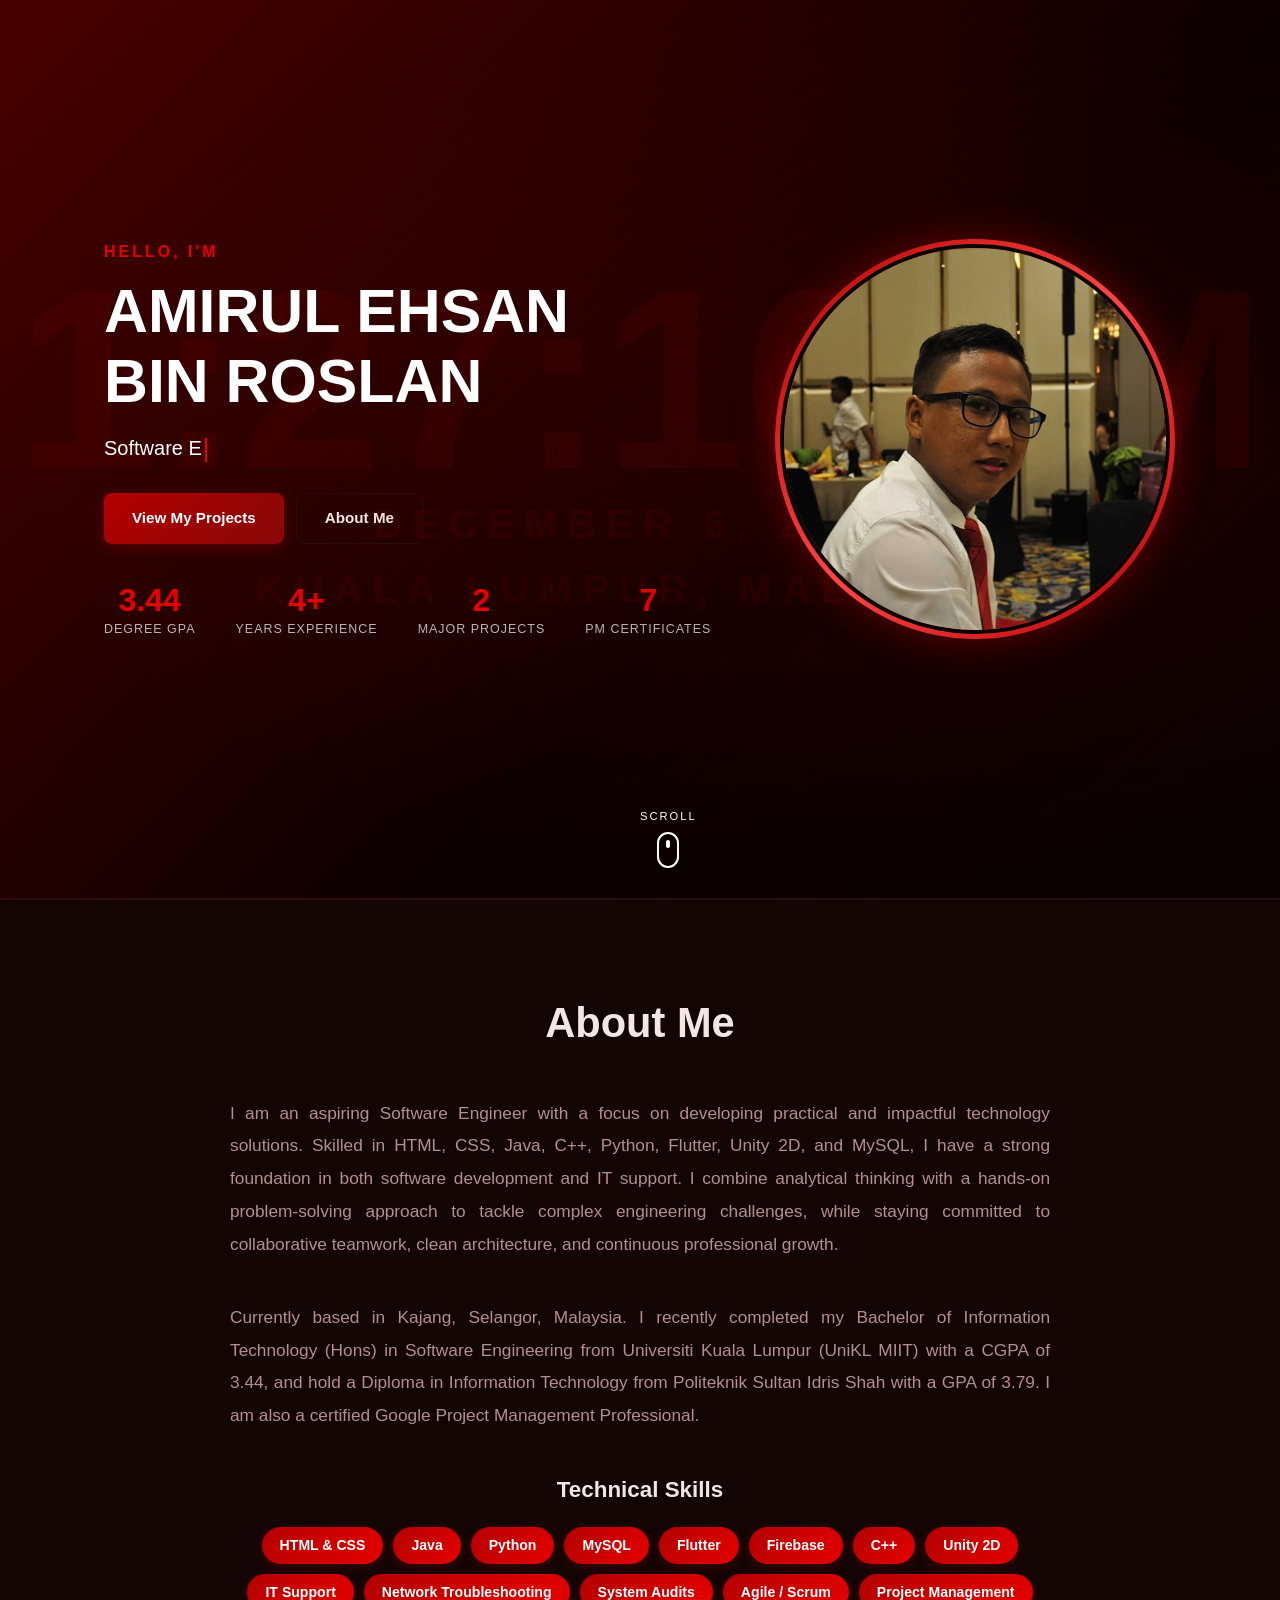
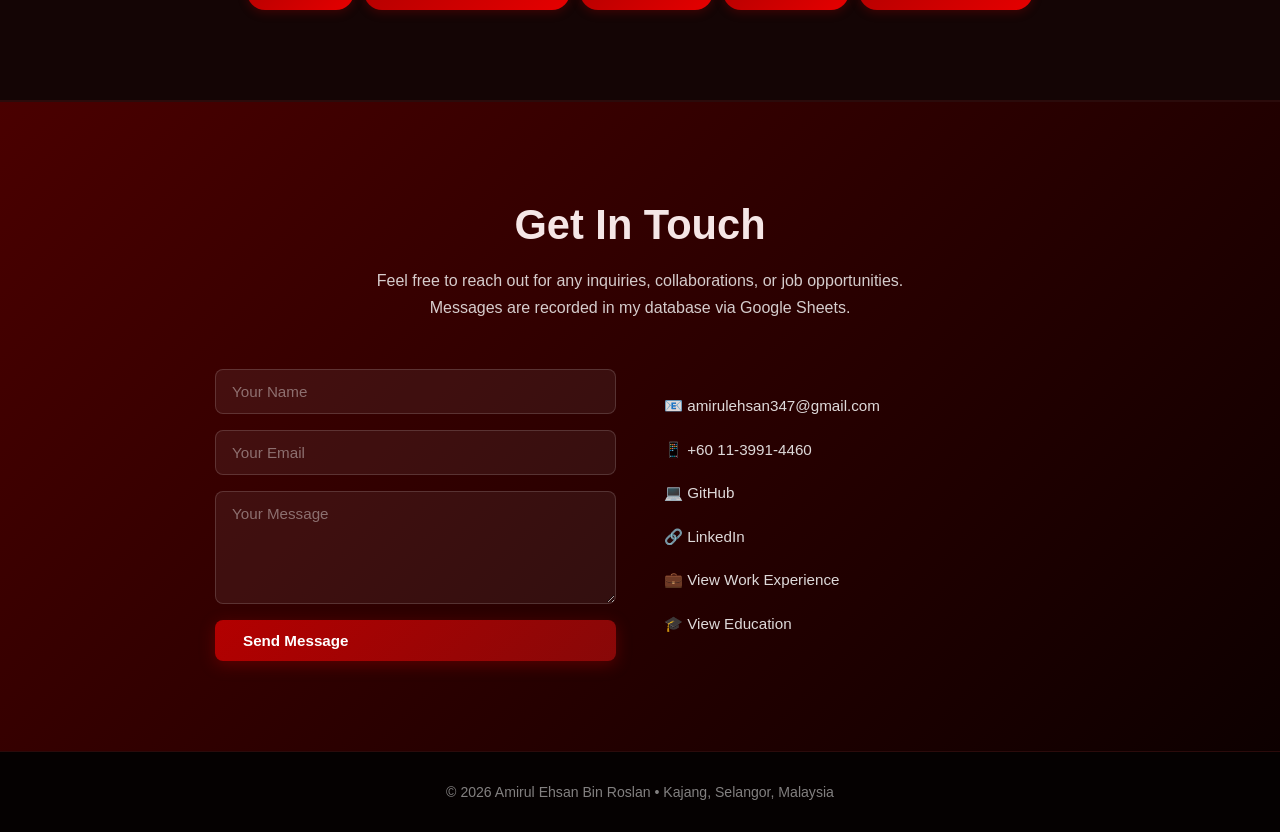
==== index.html @ 0cce3415 "Add files via upload" ====
<!DOCTYPE html>
<html lang="en">

<head>
    <meta charset="UTF-8">
    <meta name="viewport" content="width=device-width, initial-scale=1.0">
    <meta name="description"
        content="Amirul Ehsan Bin Roslan – Software Engineer portfolio. IT specialist, Flutter developer, and project manager based in Kajang, Malaysia.">
    <title>Amirul Ehsan | Software Engineer Portfolio</title>
    <link rel="stylesheet" href="css/style.css">
</head>

<body>
    <!-- Nav injected by nav.js -->
    <script src="js/nav.js"></script>

    <main id="page-content">

        <!-- ── Hero ─────────────────────────────────────────────── -->
        <section id="home" class="hero">
            <div class="hero-bg-datetime">
                <div id="bg-time" class="bg-time"></div>
                <div id="bg-date" class="bg-date"></div>
                <div id="bg-location" class="bg-location">KUALA LUMPUR, MALAYSIA</div>
            </div>
            <div class="container">
                <div class="hero-layout">
                    <div class="hero-text">
                        <p class="hero-greeting">Hello, I'm</p>
                        <h1>AMIRUL EHSAN<br>BIN ROSLAN</h1>
                        <div class="hero-subtitle-wrap">
                            <span id="typing-subtitle"></span><span class="typing-cursor"></span>
                        </div>
                        <div class="hero-buttons">
                            <a href="projects.html" class="btn btn-primary">View My Projects</a>
                            <a href="#about" class="btn btn-outline">About Me</a>
                        </div>
                        <div class="hero-stats">
                            <div class="hero-stat-item">
                                <div class="hero-stat-num">3.44</div>
                                <div class="hero-stat-label">Degree GPA</div>
                            </div>
                            <div class="hero-stat-item">
                                <div class="hero-stat-num">4+</div>
                                <div class="hero-stat-label">Years Experience</div>
                            </div>
                            <div class="hero-stat-item">
                                <div class="hero-stat-num">2</div>
                                <div class="hero-stat-label">Major Projects</div>
                            </div>
                            <div class="hero-stat-item">
                                <div class="hero-stat-num">7</div>
                                <div class="hero-stat-label">PM Certificates</div>
                            </div>
                        </div>
                    </div>
                    <div class="hero-avatar-side">
                        <div class="hero-avatar-ring">
                            <img src="images/profile.jpg" alt="Amirul Ehsan Bin Roslan">
                        </div>
                    </div>
                </div>
            </div>
            <div class="scroll-indicator">
                <span>Scroll</span>
                <div class="scroll-mouse">
                    <div class="scroll-dot"></div>
                </div>
            </div>
        </section>

        <!-- ── About ─────────────────────────────────────────────── -->
        <section id="about" class="about">
            <div class="container">
                <h2>About Me</h2>
                <div class="about-content">
                    <p class="about-bio fade-in">
                        I am an aspiring Software Engineer with a focus on developing practical and impactful technology
                        solutions.
                        Skilled in HTML, CSS, Java, C++, Python, Flutter, Unity 2D, and MySQL, I have a strong
                        foundation in both
                        software development and IT support. I combine analytical thinking with a hands-on
                        problem-solving approach
                        to tackle complex engineering challenges, while staying committed to collaborative teamwork,
                        clean architecture,
                        and continuous professional growth.
                    </p>
                    <p class="about-bio fade-in" style="transition-delay:0.1s;">
                        Currently based in Kajang, Selangor, Malaysia. I recently completed my Bachelor of Information
                        Technology
                        (Hons) in Software Engineering from Universiti Kuala Lumpur (UniKL MIIT) with a CGPA of 3.44,
                        and
                        hold a Diploma in Information Technology from Politeknik Sultan Idris Shah with a GPA of 3.79.
                        I am also a certified Google Project Management Professional.
                    </p>
                    <div class="skills fade-in" style="transition-delay:0.2s;">
                        <h3>Technical Skills</h3>
                        <div class="skills-grid">
                            <span class="skill-tag">HTML &amp; CSS</span>
                            <span class="skill-tag">Java</span>
                            <span class="skill-tag">Python</span>
                            <span class="skill-tag">MySQL</span>
                            <span class="skill-tag">Flutter</span>
                            <span class="skill-tag">Firebase</span>
                            <span class="skill-tag">C++</span>
                            <span class="skill-tag">Unity 2D</span>
                            <span class="skill-tag">IT Support</span>
                            <span class="skill-tag">Network Troubleshooting</span>
                            <span class="skill-tag">System Audits</span>
                            <span class="skill-tag">Agile / Scrum</span>
                            <span class="skill-tag">Project Management</span>
                        </div>
                    </div>
                </div>
            </div>
        </section>

        <!-- ── Contact ───────────────────────────────────────────── -->
        <section id="contact" class="contact">
            <div class="container">
                <h2>Get In Touch</h2>
                <p class="contact-subtitle">
                    Feel free to reach out for any inquiries, collaborations, or job opportunities.
                    Messages are recorded in my database via Google Sheets.
                </p>
                <div class="contact-content">
                    <form class="contact-form">
                        <input type="text" placeholder="Your Name" required>
                        <input type="email" placeholder="Your Email" required>
                        <textarea placeholder="Your Message" rows="5" required></textarea>
                        <button type="submit" class="btn btn-primary">Send Message</button>
                    </form>
                    <div class="contact-links">
                        <a href="mailto:amirulehsan347@gmail.com" class="social-link">
                            📧 amirulehsan347@gmail.com
                        </a>
                        <a href="tel:+60113991-4460" class="social-link">
                            📱 +60 11-3991-4460
                        </a>
                        <a href="https://github.com" target="_blank" rel="noopener" class="social-link">
                            💻 GitHub
                        </a>
                        <a href="https://linkedin.com" target="_blank" rel="noopener" class="social-link">
                            🔗 LinkedIn
                        </a>
                        <a href="work.html" class="social-link">
                            💼 View Work Experience
                        </a>
                        <a href="school.html" class="social-link">
                            🎓 View Education
                        </a>
                    </div>
                </div>
            </div>
        </section>

        <!-- ── Footer ────────────────────────────────────────────── -->
        <footer class="footer">
            <div class="container">
                <p>&copy; 2026 Amirul Ehsan Bin Roslan &bull; Kajang, Selangor, Malaysia</p>
            </div>
        </footer>
    </main>

    <!-- Shared scripts -->
    <script src="js/playlist.js"></script>
    <script src="js/projects.js"></script>
    <script src="js/certification.js"></script>
    <script src="js/gallery.js"></script>
    <script src="js/player.js"></script>
    <script src="js/music.js"></script>
    <script src="js/script.js"></script>
</body>

</html>
---- css/style.css ----
/* ============================================================
   PORTFOLIO — MASTER STYLESHEET
   Color Scheme: Blood-red on deep black
   ============================================================ */

/* ── Reset & Box Sizing ──────────────────────────────────────── */
*,
*::before,
*::after {
    margin: 0;
    padding: 0;
    box-sizing: border-box;
}

/* ── Design Tokens (Dark Mode) ───────────────────────────────── */
:root {
    --bg-primary: #080202;
    --bg-secondary: #140505;
    --bg-card: #1a0707;
    --text-primary: #f5e6e6;
    --text-secondary: #b38f8f;
    --navbar-bg: rgba(8, 2, 2, 0.88);
    --card-bg: #140505;
    --tech-bg: #2b0c0c;
    --tech-text: #ff9999;
    --shadow: rgba(0, 0, 0, 0.6);
    --navbar-shadow: 0 4px 20px rgba(0, 0, 0, 0.6);
    --border: #2b0b0b;
    --btn-bg: #880808;
    --btn-text: #ffffff;
    --accent: #b30000;
    --accent-hover: #e60000;
    --accent-rgb: 179, 0, 0;
    --transition: 0.3s ease;
    --radius: 12px;
    --font: 'Segoe UI', Tahoma, Geneva, Verdana, sans-serif;
}

:root.light-mode {
    --bg-primary: #ffffff;
    --bg-secondary: #fff5f5;
    --bg-card: #fffafa;
    --text-primary: #2b1111;
    --text-secondary: #7a5c5c;
    --navbar-bg: rgba(255, 255, 255, 0.93);
    --card-bg: #ffffff;
    --tech-bg: #ffe6e6;
    --tech-text: #880808;
    --shadow: rgba(136, 8, 8, 0.08);
    --navbar-shadow: 0 2px 10px rgba(136, 8, 8, 0.1);
    --border: #ffe6e6;
    --btn-bg: #880808;
    --btn-text: #ffffff;
    --accent: #b30000;
    --accent-hover: #e60000;
    --accent-rgb: 179, 0, 0;
}

/* ── Base ────────────────────────────────────────────────────── */
html {
    scroll-behavior: smooth;
}

body {
    font-family: var(--font);
    line-height: 1.6;
    color: var(--text-primary);
    background-color: var(--bg-primary);
    transition: background-color var(--transition), color var(--transition);
    overflow-x: hidden;
}

body.menu-open {
    overflow: hidden;
}

.container {
    max-width: 1200px;
    margin: 0 auto;
    padding: 0 20px;
}

/* ── Fade-in animation ───────────────────────────────────────── */
.fade-in {
    opacity: 0;
    transform: translateY(24px);
    transition: opacity 0.7s ease, transform 0.7s ease;
}

.fade-in.visible {
    opacity: 1;
    transform: translateY(0);
}

@keyframes fadeInUp {
    from {
        opacity: 0;
        transform: translateY(24px);
    }

    to {
        opacity: 1;
        transform: translateY(0);
    }
}

/* ── Navigation ──────────────────────────────────────────────── */
.navbar {
    background: var(--navbar-bg);
    backdrop-filter: blur(14px);
    -webkit-backdrop-filter: blur(14px);
    box-shadow: var(--navbar-shadow);
    position: sticky;
    top: 0;
    z-index: 1000;
    border-bottom: 1px solid var(--border);
    transition: background-color var(--transition), box-shadow var(--transition);
}

.nav-container {
    display: flex;
    justify-content: space-between;
    align-items: center;
    padding: 0.9rem 0;
}

.logo {
    font-size: 1.4rem;
    font-weight: 800;
    color: var(--accent);
    letter-spacing: -0.5px;
    text-decoration: none;
}

.nav-right {
    display: flex;
    align-items: center;
    gap: 1.5rem;
}

.nav-links {
    display: flex;
    list-style: none;
    gap: 2rem;
    align-items: center;
}

.nav-links a {
    text-decoration: none;
    color: var(--text-primary);
    font-weight: 500;
    font-size: 0.95rem;
    transition: color var(--transition);
    position: relative;
    padding-bottom: 3px;
}

.nav-links a::after {
    content: '';
    position: absolute;
    bottom: 0;
    left: 0;
    width: 0;
    height: 2px;
    background: var(--accent);
    transition: width var(--transition);
}

.nav-links a:hover::after,
.nav-links a.active::after {
    width: 100%;
}

.nav-links a:hover,
.nav-links a.active {
    color: var(--accent-hover);
}

/* ── Burger Menu ─────────────────────────────────────────────── */
.burger-menu {
    display: none;
    flex-direction: column;
    justify-content: center;
    gap: 5px;
    width: 36px;
    height: 36px;
    background: transparent;
    border: 1px solid var(--border);
    border-radius: 8px;
    cursor: pointer;
    padding: 6px;
    z-index: 1100;
}

.burger-menu span {
    display: block;
    width: 100%;
    height: 2px;
    background: var(--text-primary);
    border-radius: 2px;
    transition: all 0.3s ease;
    transform-origin: center;
}

.burger-menu.open span:nth-child(1) {
    transform: translateY(7px) rotate(45deg);
}

.burger-menu.open span:nth-child(2) {
    opacity: 0;
    transform: scaleX(0);
}

.burger-menu.open span:nth-child(3) {
    transform: translateY(-7px) rotate(-45deg);
}

/* Nav overlay (mobile) */
.nav-overlay {
    display: none;
    position: fixed;
    inset: 0;
    background: rgba(0, 0, 0, 0.55);
    z-index: 999;
    backdrop-filter: blur(3px);
}

.nav-overlay.visible {
    display: block;
}

/* ── Theme Toggle ────────────────────────────────────────────── */
.theme-toggle {
    background: transparent;
    border: 1px solid var(--border);
    padding: 8px;
    border-radius: 50%;
    cursor: pointer;
    display: flex;
    align-items: center;
    justify-content: center;
    width: 38px;
    height: 38px;
    color: var(--text-primary);
    transition: all var(--transition);
    outline: none;
    position: relative;
    overflow: hidden;
}

.theme-toggle:hover {
    background-color: var(--bg-secondary);
}

.theme-toggle svg {
    width: 18px;
    height: 18px;
    position: absolute;
    transition: transform 0.5s cubic-bezier(0.4, 0, 0.2, 1), opacity 0.4s ease;
}

:root.light-mode .theme-toggle .sun-icon {
    transform: rotate(90deg);
    opacity: 0;
    pointer-events: none;
}

:root.light-mode .theme-toggle .moon-icon {
    transform: rotate(0);
    opacity: 1;
}

:root:not(.light-mode) .theme-toggle .sun-icon {
    transform: rotate(0);
    opacity: 1;
}

:root:not(.light-mode) .theme-toggle .moon-icon {
    transform: rotate(-90deg);
    opacity: 0;
    pointer-events: none;
}

/* ── Buttons ─────────────────────────────────────────────────── */
.btn {
    display: inline-flex;
    align-items: center;
    gap: 8px;
    padding: 12px 28px;
    text-decoration: none;
    border-radius: 8px;
    font-weight: 600;
    transition: all var(--transition);
    border: none;
    cursor: pointer;
    font-size: 0.95rem;
}

.btn-primary {
    background: linear-gradient(135deg, var(--accent) 0%, var(--btn-bg) 100%);
    color: #fff;
    box-shadow: 0 4px 15px rgba(var(--accent-rgb), 0.35);
}

.btn-primary:hover {
    background: linear-gradient(135deg, var(--accent-hover) 0%, #aa0000 100%);
    transform: translateY(-2px);
    box-shadow: 0 8px 25px rgba(var(--accent-rgb), 0.5);
}

.btn-outline {
    background: transparent;
    border: 1.5px solid var(--border);
    color: var(--text-primary);
}

.btn-outline:hover {
    border-color: var(--accent);
    color: var(--accent);
    background: rgba(var(--accent-rgb), 0.06);
}

/* ── Hero Section ────────────────────────────────────────────── */
.hero {
    min-height: 100vh;
    background: linear-gradient(135deg, #4a0000 0%, #0d0000 60%, #080202 100%);
    color: white;
    display: flex;
    align-items: center;
    position: relative;
    overflow: hidden;
    border-bottom: 2px solid var(--border);
    z-index: 1;
}

.hero::before {
    content: '';
    position: absolute;
    inset: 0;
    background: radial-gradient(ellipse at 70% 50%, rgba(179, 0, 0, 0.12) 0%, transparent 70%);
    pointer-events: none;
}

.hero-layout {
    display: flex;
    align-items: center;
    gap: 4rem;
    padding: 80px 0 100px;
    position: relative;
    z-index: 2;
    will-change: transform, opacity;
}

.hero-text {
    flex: 1;
}

.hero-greeting {
    font-size: 1rem;
    color: var(--accent-hover);
    font-weight: 600;
    letter-spacing: 3px;
    text-transform: uppercase;
    margin-bottom: 0.75rem;
    animation: fadeInUp 0.6s ease both;
}

.hero-text h1 {
    font-size: clamp(2.2rem, 5vw, 3.8rem);
    font-weight: 800;
    line-height: 1.15;
    margin-bottom: 1rem;
    animation: fadeInUp 0.7s ease 0.1s both;
}

.hero-subtitle-wrap {
    font-size: 1.25rem;
    margin-bottom: 1.8rem;
    opacity: 0.85;
    animation: fadeInUp 0.7s ease 0.2s both;
    min-height: 2rem;
}

.typing-cursor {
    display: inline-block;
    width: 2px;
    height: 1.2em;
    background: var(--accent-hover);
    margin-left: 3px;
    vertical-align: middle;
    animation: blink 0.9s step-end infinite;
}

@keyframes blink {
    50% {
        opacity: 0;
    }
}

.hero-buttons {
    display: flex;
    gap: 12px;
    flex-wrap: wrap;
    animation: fadeInUp 0.7s ease 0.3s both;
    margin-bottom: 2.5rem;
}

.hero-stats {
    display: flex;
    gap: 2.5rem;
    animation: fadeInUp 0.7s ease 0.4s both;
}

.hero-stat-item {
    text-align: center;
}

.hero-stat-num {
    font-size: 2rem;
    font-weight: 800;
    color: var(--accent-hover);
    line-height: 1;
}

.hero-stat-label {
    font-size: 0.78rem;
    opacity: 0.7;
    text-transform: uppercase;
    letter-spacing: 1px;
    margin-top: 4px;
}

/* Profile avatar in hero */
.hero-avatar-side {
    flex-shrink: 0;
    animation: fadeInUp 0.8s ease 0.2s both;
}

.hero-avatar-ring {
    width: 400px;
    height: 400px;
    border-radius: 50%;
    padding: 5px;
    background: linear-gradient(135deg, var(--accent), #ff4444, var(--accent));
    box-shadow: 0 0 40px rgba(var(--accent-rgb), 0.45);
    animation: ring-rotate 6s linear infinite;
}

@keyframes ring-rotate {
    from {
        background: linear-gradient(0deg, var(--accent), #ff4444);
    }

    to {
        background: linear-gradient(360deg, var(--accent), #ff4444);
    }
}

.hero-avatar-ring img {
    width: 100%;
    height: 100%;
    border-radius: 50%;
    object-fit: cover;
    border: 4px solid var(--bg-primary);
    display: block;
}

/* Scroll indicator */
.scroll-indicator {
    position: absolute;
    bottom: 30px;
    left: 50%;
    transform: translateX(-50%);
    display: flex;
    flex-direction: column;
    align-items: center;
    gap: 6px;
    opacity: 0.5;
    animation: fadeInUp 1s ease 1s both;
}

.scroll-indicator span {
    font-size: 0.7rem;
    letter-spacing: 2px;
    text-transform: uppercase;
}

.scroll-mouse {
    width: 22px;
    height: 36px;
    border: 2px solid currentColor;
    border-radius: 12px;
    display: flex;
    justify-content: center;
    padding-top: 6px;
}

.scroll-dot {
    width: 4px;
    height: 8px;
    background: currentColor;
    border-radius: 2px;
    animation: scroll-bounce 1.5s ease infinite;
}

@keyframes scroll-bounce {

    0%,
    100% {
        transform: translateY(0);
        opacity: 1;
    }

    50% {
        transform: translateY(8px);
        opacity: 0.4;
    }
}

/* ── About Section ───────────────────────────────────────────── */
.about {
    padding: 90px 0;
    background-color: var(--bg-secondary);
    transition: background-color var(--transition);
    position: relative;
    z-index: 10;
}

.about h2,
.projects h2,
.contact h2,
.page-header h2 {
    font-size: clamp(1.8rem, 4vw, 2.6rem);
    margin-bottom: 2.5rem;
    text-align: center;
    color: var(--text-primary);
    font-weight: 800;
}

.about-content {
    max-width: 820px;
    margin: 0 auto;
}

.about-bio {
    font-size: 1.08rem;
    text-align: justify;
    line-height: 1.9;
    margin-bottom: 2.5rem;
    color: var(--text-secondary);
}

/* ── Skills Grid ─────────────────────────────────────────────── */
.skills {
    margin-top: 2.5rem;
}

.skills h3 {
    font-size: 1.4rem;
    margin-bottom: 1.2rem;
    text-align: center;
}

.skills-grid {
    display: flex;
    flex-wrap: wrap;
    gap: 10px;
    justify-content: center;
    margin-top: 1rem;
}

.skill-tag {
    background: linear-gradient(135deg, var(--accent) 0%, var(--accent-hover) 100%);
    color: white;
    padding: 7px 18px;
    border-radius: 25px;
    font-size: 0.88rem;
    font-weight: 600;
    box-shadow: 0 3px 10px rgba(var(--accent-rgb), 0.25);
    transition: transform var(--transition), box-shadow var(--transition);
}

.skill-tag:hover {
    transform: translateY(-2px);
    box-shadow: 0 6px 18px rgba(var(--accent-rgb), 0.4);
}

/* ── Page Header (non-hero pages) ────────────────────────────── */
.page-header {
    background: linear-gradient(135deg, #4a0000 0%, #0d0000 100%);
    padding: 70px 0 50px;
    color: white;
    text-align: center;
    border-bottom: 2px solid var(--border);
    position: relative;
    z-index: 10;
}

.page-header h2 {
    margin-bottom: 0.5rem;
}

.section-intro {
    max-width: 700px;
    margin: 0 auto 3rem;
    text-align: center;
    font-size: 1.05rem;
    color: var(--text-secondary);
    line-height: 1.8;
}

/* ── Projects Section ────────────────────────────────────────── */
.projects {
    padding: 90px 0;
    background-color: var(--bg-primary);
    transition: background-color var(--transition);
    min-height: 80vh;
    position: relative;
    z-index: 10;
}

.projects-grid {
    display: grid;
    grid-template-columns: repeat(auto-fit, minmax(300px, 1fr));
    gap: 2rem;
}

.project-card {
    background: var(--bg-card);
    border-radius: var(--radius);
    overflow: hidden;
    transition: transform var(--transition), box-shadow var(--transition), border-color var(--transition);
    box-shadow: 0 5px 20px var(--shadow);
    border: 1px solid var(--border);
}

.project-card:hover {
    transform: translateY(-6px);
    box-shadow: 0 15px 35px var(--shadow);
    border-color: var(--accent);
}

.project-image {
    width: 100%;
    height: 190px;
    background-size: cover;
    background-position: center;
}

.project-info {
    padding: 1.5rem;
}

.project-info h3 {
    font-size: 1.2rem;
    margin-bottom: 0.5rem;
    color: var(--text-primary);
}

.project-info p {
    color: var(--text-secondary);
    margin-bottom: 1rem;
    font-size: 0.92rem;
    line-height: 1.6;
}

.project-tech {
    display: flex;
    flex-wrap: wrap;
    gap: 6px;
    margin-bottom: 1rem;
}

.tech {
    background: var(--tech-bg);
    color: var(--tech-text);
    padding: 4px 10px;
    border-radius: 4px;
    font-size: 0.78rem;
    font-weight: 600;
}

.link-btn {
    color: var(--accent);
    text-decoration: none;
    font-weight: 700;
    font-size: 0.9rem;
    transition: color var(--transition);
}

.link-btn:hover {
    color: var(--accent-hover);
}

/* ── Contact Section ─────────────────────────────────────────── */
.contact {
    padding: 90px 0;
    background: linear-gradient(135deg, #4a0000 0%, #0d0000 100%);
    color: white;
    border-top: 2px solid var(--border);
    position: relative;
    z-index: 10;
}

.contact h2 {
    margin-bottom: 0.5rem;
}

.contact-subtitle {
    text-align: center;
    margin-bottom: 3rem;
    opacity: 0.8;
    max-width: 600px;
    margin-left: auto;
    margin-right: auto;
    line-height: 1.7;
}

.contact-content {
    max-width: 850px;
    margin: 0 auto;
    display: grid;
    grid-template-columns: 1fr 1fr;
    gap: 3rem;
}

.contact-form {
    display: flex;
    flex-direction: column;
    gap: 1rem;
}

.contact-form input,
.contact-form textarea {
    padding: 13px 16px;
    border: 1.5px solid rgba(255, 255, 255, 0.15);
    border-radius: 8px;
    font-family: inherit;
    font-size: 0.95rem;
    background: rgba(255, 255, 255, 0.06);
    color: white;
    transition: border-color var(--transition);
    outline: none;
}

.contact-form input:focus,
.contact-form textarea:focus {
    border-color: var(--accent-hover);
}

.contact-form input::placeholder,
.contact-form textarea::placeholder {
    color: rgba(255, 255, 255, 0.4);
}

.contact-links {
    display: flex;
    flex-direction: column;
    gap: 1.2rem;
    justify-content: center;
}

.social-link {
    color: rgba(255, 255, 255, 0.85);
    text-decoration: none;
    font-weight: 500;
    font-size: 0.95rem;
    transition: color var(--transition);
    display: flex;
    align-items: center;
    gap: 8px;
}

.social-link:hover {
    color: var(--accent-hover);
}

/* Form alerts */
.btn-spinner {
    display: inline-block;
    width: 15px;
    height: 15px;
    border: 2px solid rgba(255, 255, 255, 0.3);
    border-radius: 50%;
    border-top-color: #fff;
    animation: spin 0.7s linear infinite;
    vertical-align: middle;
}

@keyframes spin {
    to {
        transform: rotate(360deg);
    }
}

.form-alert {
    padding: 14px 18px;
    border-radius: 8px;
    margin-bottom: 20px;
    font-weight: 500;
    display: none;
    animation: fadeInUp 0.4s ease;
    line-height: 1.5;
}

.form-alert.success {
    background: #1b4d24;
    color: #d1e7dd;
    border: 1px solid #14401c;
}

.form-alert.error {
    background: #58151c;
    color: #f8d7da;
    border: 1px solid #410f13;
}

/* ── Footer ──────────────────────────────────────────────────── */
.footer {
    background: #050101;
    color: rgba(255, 255, 255, 0.5);
    text-align: center;
    padding: 1.8rem 0;
    font-size: 0.88rem;
    border-top: 1px solid var(--border);
    position: relative;
    z-index: 10;
}

/* ── Timeline ────────────────────────────────────────────────── */
.timeline {
    position: relative;
    max-width: 920px;
    margin: 0 auto;
    padding: 20px 0;
}

/* Center vertical line */
.timeline::before {
    content: '';
    position: absolute;
    width: 3px;
    background: linear-gradient(to bottom, var(--accent), transparent);
    top: -16px;
    bottom: 0;
    left: 50%;
    transform: translateX(-50%);
}


.timeline-item {
    padding: 10px 50px 30px;
    position: relative;
    width: 50%;
    animation: fadeInUp 0.8s ease both;
}

.timeline-item:nth-child(1) {
    animation-delay: 0.05s;
}

.timeline-item:nth-child(2) {
    animation-delay: 0.15s;
}

.timeline-item:nth-child(3) {
    animation-delay: 0.25s;
}

.timeline-item:nth-child(4) {
    animation-delay: 0.35s;
}

.timeline-item.left {
    left: 0;
    text-align: right;
    padding-right: 60px;
    padding-left: 10px;
}

.timeline-item.right {
    left: 50%;
    text-align: left;
    padding-left: 60px;
    padding-right: 10px;
}

/* Dot on the centre line */
.timeline-item::after {
    content: '';
    position: absolute;
    width: 16px;
    height: 16px;
    top: 36px;
    border-radius: 50%;
    background: var(--bg-primary);
    border: 3px solid var(--accent);
    box-shadow: 0 0 12px var(--accent);
    z-index: 1;
}

.timeline-item.left::after {
    right: -8px;
}

.timeline-item.right::after {
    left: -8px;
}

.timeline-content {
    background: var(--bg-card);
    border: 1px solid var(--border);
    border-radius: var(--radius);
    padding: 22px 26px;
    box-shadow: 0 5px 18px var(--shadow);
    transition: transform var(--transition), border-color var(--transition);
    text-align: left;
}

.timeline-content:hover {
    transform: translateY(-3px);
    border-color: var(--accent);
}

.timeline-content h3 {
    font-size: 1.2rem;
    color: var(--text-primary);
    margin-bottom: 4px;
}

.timeline-institution {
    font-size: 0.95rem;
    color: var(--accent-hover);
    font-weight: 600;
    margin-bottom: 10px;
}

.timeline-date {
    display: inline-block;
    padding: 3px 12px;
    background: var(--tech-bg);
    color: var(--tech-text);
    border-radius: 20px;
    font-size: 0.82rem;
    font-weight: 600;
    margin-bottom: 14px;
}

.timeline-content ul {
    list-style: none;
    padding: 0;
}

.timeline-content ul li {
    position: relative;
    padding-left: 18px;
    margin-bottom: 7px;
    font-size: 0.92rem;
    color: var(--text-secondary);
    line-height: 1.55;
}

.timeline-content ul li::before {
    content: '▸';
    position: absolute;
    left: 0;
    color: var(--accent);
}

/* ── Grade / Module Table ────────────────────────────────────── */
.table-container {
    max-width: 920px;
    margin: 4rem auto 0;
    background: var(--bg-card);
    border: 1px solid var(--border);
    border-radius: var(--radius);
    padding: 30px;
    overflow-x: auto;
}

.table-container h3 {
    font-size: 1.5rem;
    margin-bottom: 1.5rem;
    text-align: center;
}

.grade-table {
    width: 100%;
    border-collapse: collapse;
    font-size: 0.9rem;
}

.grade-table th,
.grade-table td {
    padding: 11px 14px;
    border-bottom: 1px solid var(--border);
    text-align: left;
}

.grade-table th {
    background: var(--bg-primary);
    color: var(--text-primary);
    font-weight: 700;
    font-size: 0.82rem;
    text-transform: uppercase;
    letter-spacing: 0.5px;
}

.grade-table tr:last-child td {
    border-bottom: none;
}

.grade-table tr:hover {
    background: rgba(var(--accent-rgb), 0.05);
}

.grade-badge {
    display: inline-block;
    padding: 2px 9px;
    border-radius: 4px;
    font-weight: 700;
    font-size: 0.82rem;
}

.grade-a {
    background: #124c28;
    color: #a3f7bf;
}

.grade-b {
    background: #4b3b08;
    color: #f7e3a3;
}

.grade-c {
    background: #4c1212;
    color: #f7a3a3;
}

/* ── Gallery Section ─────────────────────────────────────────── */
.gallery-section {
    padding: 90px 0;
    background: var(--bg-primary);
    min-height: 80vh;
    position: relative;
    z-index: 10;
}

.gallery-filters {
    display: flex;
    justify-content: center;
    gap: 10px;
    flex-wrap: wrap;
    margin-bottom: 3rem;
}

.gallery-filter-btn {
    padding: 8px 22px;
    border: 1.5px solid var(--border);
    border-radius: 25px;
    background: transparent;
    color: var(--text-secondary);
    font-size: 0.88rem;
    font-weight: 600;
    cursor: pointer;
    transition: all var(--transition);
}

.gallery-filter-btn:hover,
.gallery-filter-btn.active {
    background: var(--accent);
    border-color: var(--accent);
    color: white;
    box-shadow: 0 4px 14px rgba(var(--accent-rgb), 0.4);
}

.gallery-grid {
    column-count: 3;
    column-gap: 1.5rem;
    display: block;
}

.gallery-card {
    border-radius: var(--radius);
    overflow: hidden;
    cursor: pointer;
    position: relative;
    background: var(--bg-card);
    border: 1px solid var(--border);
    transition: transform var(--transition), box-shadow var(--transition), border-color var(--transition);
    display: inline-block;
    width: 100%;
    break-inside: avoid;
    margin-bottom: 1.5rem;
}

.gallery-card:hover {
    transform: translateY(-5px) scale(1.02);
    box-shadow: 0 14px 35px var(--shadow);
    border-color: var(--accent);
}

.gallery-card img {
    width: 100%;
    height: auto;
    display: block;
    transition: transform 0.4s ease;
}

.gallery-card:hover img {
    transform: scale(1.06);
}

.gallery-overlay {
    position: absolute;
    inset: 0;
    background: linear-gradient(to top, rgba(0, 0, 0, 0.75) 0%, transparent 60%);
    opacity: 0;
    transition: opacity var(--transition);
    display: flex;
    align-items: flex-end;
    padding: 16px;
}

.gallery-card:hover .gallery-overlay {
    opacity: 1;
}

.gallery-caption {
    color: white;
    font-weight: 600;
    font-size: 0.92rem;
}

.gallery-zoom-icon {
    position: absolute;
    top: 12px;
    right: 12px;
    width: 32px;
    height: 32px;
    background: rgba(var(--accent-rgb), 0.85);
    border-radius: 50%;
    display: flex;
    align-items: center;
    justify-content: center;
    opacity: 0;
    transform: scale(0.8);
    transition: all var(--transition);
}

.gallery-card:hover .gallery-zoom-icon {
    opacity: 1;
    transform: scale(1);
}

.gallery-zoom-icon svg {
    width: 15px;
    height: 15px;
    color: white;
}

/* ── Lightbox ─────────────────────────────────────────────────── */
.lightbox-modal {
    display: none;
    position: fixed;
    inset: 0;
    background: rgba(0, 0, 0, 0.95);
    z-index: 10000;
    flex-direction: column;
    align-items: center;
    justify-content: center;
    padding: 20px;
    animation: fadeInUp 0.25s ease;
}

.lightbox-modal.active {
    display: flex;
}

.lightbox-inner {
    position: relative;
    max-width: 90vw;
    max-height: 85vh;
    display: flex;
    flex-direction: column;
    align-items: center;
    gap: 12px;
}

.lightbox-inner img {
    max-width: 100%;
    max-height: 75vh;
    object-fit: contain;
    border-radius: 10px;
    box-shadow: 0 0 50px rgba(var(--accent-rgb), 0.25);
}

.lightbox-title {
    color: rgba(255, 255, 255, 0.85);
    font-size: 1rem;
    font-weight: 600;
    text-align: center;
}

.lightbox-close {
    position: fixed;
    top: 20px;
    right: 25px;
    background: rgba(179, 0, 0, 0.8);
    border: none;
    color: white;
    width: 40px;
    height: 40px;
    border-radius: 50%;
    font-size: 1.4rem;
    cursor: pointer;
    display: flex;
    align-items: center;
    justify-content: center;
    transition: all var(--transition);
    z-index: 10001;
}

.lightbox-close:hover {
    background: var(--accent-hover);
    transform: scale(1.1);
}

.lightbox-arrow {
    position: fixed;
    top: 50%;
    transform: translateY(-50%);
    background: rgba(179, 0, 0, 0.7);
    border: none;
    color: white;
    width: 44px;
    height: 44px;
    border-radius: 50%;
    font-size: 1.2rem;
    cursor: pointer;
    display: flex;
    align-items: center;
    justify-content: center;
    transition: all var(--transition);
    z-index: 10001;
}

.lightbox-arrow:hover {
    background: var(--accent-hover);
    transform: translateY(-50%) scale(1.1);
}

#lightbox-prev {
    left: 20px;
}

#lightbox-next {
    right: 20px;
}

/* ── Certifications ──────────────────────────────────────────── */
.certifications-section {
    padding: 90px 0;
    background: var(--bg-primary);
    min-height: 80vh;
    position: relative;
    z-index: 10;
}

.certifications-grid {
    display: grid;
    grid-template-columns: repeat(auto-fill, minmax(340px, 1fr));
    gap: 2rem;
}

.cert-card {
    background: var(--bg-card);
    border: 1px solid var(--border);
    border-radius: var(--radius);
    padding: 28px;
    transition: transform var(--transition), box-shadow var(--transition), border-color var(--transition);
    animation: fadeInUp 0.7s ease both;
}

.cert-card:hover {
    transform: translateY(-5px);
    box-shadow: 0 12px 30px var(--shadow);
    border-color: var(--accent);
}

.cert-header {
    display: flex;
    align-items: center;
    justify-content: space-between;
    margin-bottom: 14px;
}

.cert-badge {
    font-size: 2.2rem;
}

.cert-meta {
    display: flex;
    flex-direction: column;
    align-items: flex-end;
    gap: 5px;
}

.cert-category {
    font-size: 0.72rem;
    font-weight: 700;
    padding: 3px 10px;
    border-radius: 12px;
    letter-spacing: 0.5px;
}

.cert-cat-google {
    background: #0f3460;
    color: #4fc3f7;
}

.cert-cat-training {
    background: #1a4d2e;
    color: #81c784;
}

.cert-cat-course {
    background: #4a1942;
    color: #ce93d8;
}

.cert-cat-professional {
    background: #4d2a00;
    color: #ffb74d;
}

.cert-date {
    font-size: 0.8rem;
    color: var(--text-secondary);
}

.cert-title {
    font-size: 1.1rem;
    font-weight: 700;
    color: var(--text-primary);
    margin-bottom: 6px;
    line-height: 1.35;
}

.cert-issuer {
    font-size: 0.88rem;
    color: var(--accent-hover);
    font-weight: 600;
    margin-bottom: 14px;
}

.cert-courses {
    list-style: none;
    padding: 0;
    margin-bottom: 16px;
}

.cert-courses li {
    font-size: 0.85rem;
    color: var(--text-secondary);
    padding: 4px 0 4px 14px;
    border-bottom: 1px solid rgba(var(--accent-rgb), 0.08);
    position: relative;
    line-height: 1.45;
}

.cert-courses li::before {
    content: '✓';
    position: absolute;
    left: 0;
    color: var(--accent);
    font-size: 0.8rem;
}

.cert-verify-btn {
    display: inline-flex;
    align-items: center;
    gap: 7px;
    padding: 9px 20px;
    background: var(--tech-bg);
    color: var(--tech-text);
    border-radius: 8px;
    text-decoration: none;
    font-size: 0.85rem;
    font-weight: 600;
    transition: all var(--transition);
}

.cert-verify-btn svg {
    width: 14px;
    height: 14px;
}

.cert-verify-btn:hover {
    background: var(--accent);
    color: white;
    transform: translateX(3px);
}

/* ── Floating Music Player ───────────────────────────────────── */
.audio-player-container {
    position: fixed;
    bottom: 25px;
    right: 25px;
    z-index: 1001;
    font-family: inherit;
}

.music-disc-trigger {
    width: 65px;
    height: 65px;
    border-radius: 50%;
    border: 2px solid var(--border);
    background: var(--bg-secondary);
    cursor: pointer;
    position: relative;
    box-shadow: 0 8px 30px var(--shadow);
    padding: 0;
    outline: none;
    transition: transform 0.3s cubic-bezier(0.175, 0.885, 0.32, 1.275), box-shadow var(--transition);
    display: flex;
    align-items: center;
    justify-content: center;
    overflow: visible;
}

.music-disc-trigger:hover {
    transform: scale(1.08);
    box-shadow: 0 12px 35px var(--shadow);
}

.disc-face {
    width: 100%;
    height: 100%;
    border-radius: 50%;
    overflow: hidden;
    position: relative;
    display: flex;
    align-items: center;
    justify-content: center;
    border: 1px solid rgba(255, 255, 255, 0.1);
    animation: rotate-disc 12s linear infinite;
    animation-play-state: paused;
}

.disc-face.playing {
    animation-play-state: running;
}

#disc-album-art {
    width: 100%;
    height: 100%;
    object-fit: cover;
    filter: brightness(0.95);
}

.disc-center {
    position: absolute;
    width: 16px;
    height: 16px;
    border-radius: 50%;
    background: var(--bg-primary);
    border: 3px solid #000;
    box-shadow: inset 0 0 5px rgba(0, 0, 0, 0.5);
    z-index: 2;
}

.mini-visualizer {
    position: absolute;
    bottom: -5px;
    right: -5px;
    background: var(--accent);
    padding: 4px 6px;
    border-radius: 10px;
    display: flex;
    align-items: flex-end;
    gap: 2px;
    height: 16px;
    box-shadow: 0 2px 10px rgba(0, 0, 0, 0.2);
    border: 1px solid rgba(255, 255, 255, 0.2);
    opacity: 0;
    transform: scale(0.8);
    transition: all var(--transition);
}

.mini-visualizer.active {
    opacity: 1;
    transform: scale(1);
}

.mini-visualizer .bar {
    width: 3px;
    height: 10px;
    background: white;
    border-radius: 1px;
    transform-origin: bottom;
    animation: bounce-bar 1s ease-in-out infinite alternate;
    animation-play-state: paused;
}

.mini-visualizer.active .bar {
    animation-play-state: running;
}

.mini-visualizer .bar:nth-child(1) {
    animation-delay: 0.1s;
}

.mini-visualizer .bar:nth-child(2) {
    animation-delay: 0.3s;
}

.mini-visualizer .bar:nth-child(3) {
    animation-delay: 0.5s;
}

/* Control Panel */
.music-card-panel {
    position: absolute;
    bottom: 80px;
    right: 0;
    width: 285px;
    background: var(--navbar-bg);
    backdrop-filter: blur(20px);
    -webkit-backdrop-filter: blur(20px);
    border: 1px solid var(--border);
    border-radius: 20px;
    padding: 20px;
    box-shadow: 0 15px 40px var(--shadow);
    transform: scale(0.8) translateY(20px);
    opacity: 0;
    pointer-events: none;
    transition: all 0.4s cubic-bezier(0.175, 0.885, 0.32, 1.275);
    z-index: 10;
}

.music-card-panel.active {
    transform: scale(1) translateY(0);
    opacity: 1;
    pointer-events: auto;
}

.music-close-btn {
    position: absolute;
    top: 10px;
    right: 14px;
    background: transparent;
    border: none;
    color: var(--text-primary);
    font-size: 1.4rem;
    cursor: pointer;
    opacity: 0.6;
    transition: opacity 0.2s;
    line-height: 1;
}

.music-close-btn:hover {
    opacity: 1;
}

.panel-album-art-container {
    width: 100%;
    aspect-ratio: 1;
    border-radius: 12px;
    overflow: hidden;
    position: relative;
    box-shadow: 0 8px 20px rgba(0, 0, 0, 0.25);
    margin-bottom: 14px;
}

.panel-album-art {
    width: 100%;
    height: 100%;
    object-fit: cover;
    transition: transform 0.5s ease;
}

.panel-album-art-container:hover .panel-album-art {
    transform: scale(1.05);
}

.panel-visualizer {
    position: absolute;
    bottom: 0;
    left: 0;
    right: 0;
    height: 40px;
    background: linear-gradient(to top, rgba(0, 0, 0, 0.7), transparent);
    display: flex;
    align-items: flex-end;
    justify-content: center;
    gap: 4px;
    padding-bottom: 8px;
    opacity: 0;
    transition: opacity var(--transition);
}

.panel-visualizer.active {
    opacity: 1;
}

.panel-visualizer .p-bar {
    width: 4px;
    height: 20px;
    background: var(--accent);
    border-radius: 2px 2px 0 0;
    transform-origin: bottom;
    animation: bounce-bar 0.8s ease-in-out infinite alternate;
    animation-play-state: paused;
}

.panel-visualizer.active .p-bar {
    animation-play-state: running;
}

.panel-visualizer .p-bar:nth-child(1) {
    animation-delay: 0.1s;
    height: 14px;
}

.panel-visualizer .p-bar:nth-child(2) {
    animation-delay: 0.4s;
    height: 22px;
}

.panel-visualizer .p-bar:nth-child(3) {
    animation-delay: 0.2s;
    height: 18px;
}

.panel-visualizer .p-bar:nth-child(4) {
    animation-delay: 0.6s;
    height: 24px;
}

.panel-visualizer .p-bar:nth-child(5) {
    animation-delay: 0.3s;
    height: 16px;
}

.song-details {
    text-align: center;
    margin-bottom: 14px;
}

.song-title-display {
    font-size: 1rem;
    font-weight: 700;
    color: var(--text-primary);
    margin-bottom: 2px;
    white-space: nowrap;
    overflow: hidden;
    text-overflow: ellipsis;
}

.song-artist-display {
    font-size: 0.82rem;
    color: var(--text-secondary);
}

.player-controls {
    display: flex;
    align-items: center;
    justify-content: center;
    gap: 18px;
    margin-bottom: 14px;
}

.ctrl-btn {
    background: transparent;
    border: none;
    color: var(--text-primary);
    cursor: pointer;
    display: flex;
    align-items: center;
    justify-content: center;
    transition: all 0.2s;
    opacity: 0.75;
}

.ctrl-btn:hover {
    opacity: 1;
    transform: scale(1.12);
    color: var(--accent);
}

.ctrl-btn svg {
    width: 20px;
    height: 20px;
}

.play-pause-btn {
    background: var(--accent);
    color: white;
    width: 44px;
    height: 44px;
    border-radius: 50%;
    box-shadow: 0 4px 15px rgba(var(--accent-rgb), 0.4);
    opacity: 1;
}

.play-pause-btn:hover {
    transform: scale(1.1);
    background: var(--accent-hover);
    color: white;
    opacity: 1;
}

.play-pause-btn svg {
    width: 18px;
    height: 18px;
}

.volume-control {
    display: flex;
    align-items: center;
    gap: 10px;
    border-top: 1px solid var(--border);
    padding-top: 12px;
}

.vol-icon {
    width: 15px;
    height: 15px;
    color: var(--text-secondary);
}

.volume-slider-input {
    flex-grow: 1;
    height: 4px;
    background: var(--border);
    border-radius: 5px;
    outline: none;
    -webkit-appearance: none;
    appearance: none;
    cursor: pointer;
}

.volume-slider-input::-webkit-slider-thumb {
    -webkit-appearance: none;
    width: 12px;
    height: 12px;
    border-radius: 50%;
    background: var(--accent);
}

/* Loop button states */
.loop-btn svg {
    width: 18px;
    height: 18px;
    transition: color 0.2s;
}

.loop-btn.loop-active {
    color: var(--accent);
    opacity: 1;
}

.loop-btn.loop-one-active {
    color: #ff4444;
    opacity: 1;
    filter: drop-shadow(0 0 4px rgba(255, 68, 68, 0.6));
}

.loop-btn.loop-shuffle-active {
    color: #cc44ff;
    opacity: 1;
    filter: drop-shadow(0 0 4px rgba(204, 68, 255, 0.6));
}

/* Playlist */
.playlist-container {
    border-top: 1px solid var(--border);
    margin-top: 14px;
    padding-top: 10px;
    max-height: 115px;
    overflow-y: auto;
}

.playlist-container::-webkit-scrollbar {
    width: 3px;
}

.playlist-container::-webkit-scrollbar-thumb {
    background: var(--border);
    border-radius: 4px;
}

.playlist-list {
    list-style: none;
    padding: 0;
    margin: 0;
    display: flex;
    flex-direction: column;
    gap: 5px;
}

.playlist-item {
    display: flex;
    align-items: center;
    gap: 9px;
    padding: 5px 7px;
    border-radius: 7px;
    cursor: pointer;
    transition: all 0.2s;
    border: 1px solid transparent;
}

.playlist-item:hover {
    background: rgba(255, 255, 255, 0.04);
}

.playlist-item.active {
    background: rgba(var(--accent-rgb), 0.15);
    border-color: rgba(var(--accent-rgb), 0.3);
}

.playlist-item-art {
    width: 28px;
    height: 28px;
    border-radius: 4px;
    object-fit: cover;
}

.playlist-item-details {
    flex-grow: 1;
    overflow: hidden;
}

.playlist-item-title {
    font-size: 0.78rem;
    font-weight: 600;
    color: var(--text-primary);
    white-space: nowrap;
    overflow: hidden;
    text-overflow: ellipsis;
}

.playlist-item-artist {
    font-size: 0.68rem;
    color: var(--text-secondary);
}

.playlist-item-status {
    font-size: 0.7rem;
    color: var(--accent);
}

/* ── Side Visualizer (HORIZONTAL bars) ──────────────────────── */
.side-visualizer {
    position: fixed;
    top: 0;
    bottom: 0;
    width: 150px;
    display: flex;
    align-items: center;
    justify-content: center;
    z-index: 500;
    pointer-events: none;
    opacity: 0;
    transition: opacity 0.6s ease;
}

.side-visualizer.active {
    opacity: 1;
}

.side-visualizer-left {
    left: 0;
}

.side-visualizer-right {
    right: 0;
}

.side-vis-bars {
    display: flex;
    flex-direction: column;
    align-items: flex-start;
    justify-content: space-between;
    height: 100vh;
    width: 100%;
    padding: 20px 0;
    gap: 2px;
}

.side-visualizer-right .side-vis-bars {
    align-items: flex-end;
}

.sv-bar {
    height: 6px;
    width: 4%;
    border-radius: 0 3px 3px 0;
    background: rgba(179, 0, 0, 0.35);
    transition: width 0.08s ease, background 0.08s ease, box-shadow 0.08s ease;
    min-width: 3px;
}

.side-visualizer-right .sv-bar {
    border-radius: 3px 0 0 3px;
}

/* Keyframe animations shared */
@keyframes rotate-disc {
    0% {
        transform: rotate(0deg);
    }

    100% {
        transform: rotate(360deg);
    }
}

@keyframes bounce-bar {
    0% {
        transform: scaleY(0.25);
    }

    100% {
        transform: scaleY(1.0);
    }
}

/* ── Profile Avatar (Hero) ───────────────────────────────────── */
.profile-avatar-container {
    position: relative;
    width: 140px;
    height: 140px;
    border-radius: 50%;
    overflow: hidden;
    border: 4px solid var(--accent);
    box-shadow: 0 0 25px rgba(var(--accent-rgb), 0.4);
    transition: transform var(--transition), box-shadow var(--transition);
}

.profile-avatar-container:hover {
    transform: scale(1.05);
    box-shadow: 0 0 40px rgba(var(--accent-rgb), 0.7);
}

.profile-avatar-container img {
    width: 100%;
    height: 100%;
    object-fit: cover;
}

/* ── Mobile Burger Menu ──────────────────────────────────────── */
@media (max-width: 768px) {
    .burger-menu {
        display: flex;
    }

    .nav-links {
        position: fixed;
        top: 0;
        left: -100%;
        width: 75vw;
        max-width: 300px;
        height: 100vh;
        flex-direction: column;
        justify-content: center;
        align-items: flex-start;
        gap: 1.5rem;
        padding: 80px 30px 30px;
        background: var(--bg-secondary);
        border-right: 1px solid var(--border);
        z-index: 1001;
        transition: left 0.35s cubic-bezier(0.4, 0, 0.2, 1);
    }

    .nav-links.mobile-open {
        left: 0;
    }

    .nav-links a {
        font-size: 1.15rem;
    }

    .side-visualizer {
        display: none;
    }

    .hero-layout {
        flex-direction: column-reverse;
        gap: 2rem;
        text-align: center;
        padding: 80px 0 80px;
    }

    .hero-avatar-ring {
        width: 160px;
        height: 160px;
    }

    .hero-text h1 {
        font-size: clamp(1.8rem, 6vw, 2.8rem);
    }

    .hero-buttons {
        justify-content: center;
    }

    .hero-stats {
        display: grid;
        grid-template-columns: repeat(2, 1fr);
        gap: 1.5rem;
        max-width: 400px;
        margin: 2rem auto 0;
    }

    .contact-content {
        grid-template-columns: 1fr;
        gap: 2rem;
    }

    .timeline-now {
        text-align: left;
        margin-left: 24px;
        transform: translateX(-8px);
        margin-bottom: 1.2rem;
    }

    .now-label {
        display: inline-block;
        margin-left: 10px;
        margin-top: 0;
        vertical-align: middle;
    }

    .now-dot {
        display: inline-block;
        vertical-align: middle;
    }

    .timeline::before {
        left: 24px;
        top: -16px;
    }

    .timeline::after {
        left: 24px;
        top: -10px;
        transform: translateX(-50%);
    }

    .timeline-item {
        width: 100%;
        left: 0 !important;
        padding-left: 60px !important;
        padding-right: 0 !important;
        text-align: left !important;
    }

    .timeline-item::after {
        left: 16px !important;
        right: auto !important;
    }

    .projects-grid {
        grid-template-columns: 1fr;
    }

    .gallery-grid {
        column-count: 2;
        column-gap: 1rem;
        display: block;
    }

    .certifications-grid {
        grid-template-columns: 1fr;
    }

    .music-card-panel {
        width: 260px;
    }

    .audio-player-container {
        bottom: 15px;
        right: 15px;
    }

    .table-container {
        padding: 18px;
    }

    .grade-table th,
    .grade-table td {
        padding: 9px 10px;
        font-size: 0.82rem;
    }
}

@media (max-width: 480px) {
    .hero-avatar-ring {
        width: 150px;
        height: 150px;
    }

    .hero-stat-num {
        font-size: 1.6rem;
    }

    .nav-links a {
        font-size: 1rem;
    }

    .btn {
        padding: 10px 20px;
        font-size: 0.9rem;
    }

    .gallery-grid {
        column-count: 1;
    }
}

/* ── Tablet tweaks ────────────────────────────────────────────── */
@media (min-width: 769px) and (max-width: 1024px) {
    .hero-avatar-ring {
        width: 220px;
        height: 220px;
    }

    .hero-text h1 {
        font-size: 2.6rem;
    }

    .side-visualizer {
        width: 80px;
    }

    .sv-bar {
        height: 5px;
    }

    .gallery-grid {
        column-count: 2;
    }
}

/* ============================================================
   DYNAMIC CLOCK, VIDEO OVERLAYS, TIMELINE DOTS & LIGHT MODE OVERRIDES
   ============================================================ */

/* ── Hero Dynamic Datetime Background ─────────────────────── */
.hero-bg-datetime {
    position: absolute;
    top: 50%;
    left: 50%;
    transform: translate(-50%, -50%);
    width: 100%;
    text-align: center;
    font-family: var(--font);
    pointer-events: none;
    z-index: 0;
    opacity: 0.09;
    display: flex;
    flex-direction: column;
    justify-content: center;
    align-items: center;
    color: var(--accent);
}

.bg-time {
    font-size: clamp(10rem, 20vw, 20rem);
    font-weight: 900;
    line-height: 0.8;
    letter-spacing: -2px;
}

.bg-date {
    font-size: clamp(1rem, 3.5vw, 2.5rem);
    font-weight: 700;
    letter-spacing: 10px;
    margin-top: 10px;
    text-transform: uppercase;
}

.bg-location {
    font-size: clamp(1rem, 3.5vw, 2.5rem);
    font-weight: 700;
    letter-spacing: 10px;
    margin-top: 1px;
    text-transform: uppercase;
}

/* ── Gallery Video Preview Overlay ────────────────────────── */
.gallery-video-preview {
    position: relative;
    width: 100%;
    overflow: hidden;
    display: block;
    background: #000;
}

.gallery-video-preview video {
    width: 100%;
    height: auto;
    display: block;
    transition: transform 0.4s ease;
}

.gallery-card:hover .gallery-video-preview video {
    transform: scale(1.06);
}

.play-button-overlay {
    position: absolute;
    inset: 0;
    display: flex;
    align-items: center;
    justify-content: center;
    background: rgba(0, 0, 0, 0.2);
    transition: background 0.3s ease;
}

.gallery-card:hover .play-button-overlay {
    background: rgba(0, 0, 0, 0.45);
}

.play-button-overlay svg {
    width: 46px;
    height: 46px;
    color: white;
    filter: drop-shadow(0 4px 10px rgba(0, 0, 0, 0.5));
    transition: transform 0.3s ease;
}

.gallery-card:hover .play-button-overlay svg {
    transform: scale(1.18);
}

/* ── Timeline Now Node Marker ────────────────────────────── */
.timeline-now {
    position: relative;
    text-align: center;
    margin-bottom: 1rem;
    z-index: 5;
}

.now-dot {
    display: inline-block;
    width: 16px;
    height: 16px;
    border-radius: 50%;
    background: var(--accent);
    border: 3px solid var(--bg-primary);
    box-shadow: 0 0 12px var(--accent);
    animation: pulse-accent-glow 2s infinite;
}

.now-label {
    display: block;
    font-size: 0.85rem;
    font-weight: 800;
    color: var(--accent);
    text-transform: uppercase;
    margin-top: 6px;
    letter-spacing: 2px;
}

@keyframes pulse-accent-glow {
    0% {
        box-shadow: 0 0 0 0 rgba(179, 0, 0, 0.7);
    }

    70% {
        box-shadow: 0 0 0 12px rgba(179, 0, 0, 0);
    }

    100% {
        box-shadow: 0 0 0 0 rgba(179, 0, 0, 0);
    }
}

/* ── Light Mode Contrast Overrides ────────────────────────── */
:root.light-mode .hero {
    background: linear-gradient(135deg, #ffe6e6 0%, #fff5f5 60%, #ffffff 100%);
    color: var(--text-primary);
}

:root.light-mode .hero::before {
    background: radial-gradient(ellipse at 70% 50%, rgba(179, 0, 0, 0.05) 0%, transparent 70%);
}

:root.light-mode .hero-greeting {
    color: var(--accent);
}

:root.light-mode .hero-text h1 {
    color: var(--text-primary);
}

:root.light-mode .hero-subtitle-wrap {
    color: var(--text-secondary);
}

:root.light-mode .hero-stat-num {
    color: var(--accent);
}

:root.light-mode .hero-stat-label {
    color: var(--text-secondary);
}

:root.light-mode .hero-avatar-ring {
    background: linear-gradient(135deg, var(--accent), #ff8888, var(--accent));
    box-shadow: 0 0 35px rgba(var(--accent-rgb), 0.22);
}

:root.light-mode .hero-avatar-ring img {
    border-color: #ffffff;
}

:root.light-mode .scroll-indicator {
    color: var(--text-secondary);
}

:root.light-mode .hero-bg-datetime {
    color: var(--accent);
    opacity: 0.2;
}

:root.light-mode .page-header {
    background: linear-gradient(135deg, #ffe6e6 0%, #fff5f5 100%);
    color: var(--text-primary);
}

:root.light-mode .contact {
    background: linear-gradient(135deg, #ffe6e6 0%, #fff5f5 100%);
    color: var(--text-primary);
    border-top: 1px solid var(--border);
}

:root.light-mode .contact-subtitle {
    color: var(--text-secondary);
    opacity: 0.95;
}

:root.light-mode .contact-form input,
:root.light-mode .contact-form textarea {
    background: #ffffff;
    border: 1.5px solid var(--border);
    color: var(--text-primary);
}

:root.light-mode .contact-form input::placeholder,
:root.light-mode .contact-form textarea::placeholder {
    color: var(--text-secondary);
    opacity: 0.65;
}

:root.light-mode .contact-form input:focus,
:root.light-mode .contact-form textarea:focus {
    border-color: var(--accent);
}

:root.light-mode .social-link {
    color: var(--text-primary);
}

:root.light-mode .social-link:hover {
    color: var(--accent-hover);
}

:root.light-mode .footer {
    background: var(--bg-secondary);
    color: var(--text-secondary);
    border-top: 1px solid var(--border);
}

:root.light-mode .now-dot {
    border-color: #ffffff;
}

:root.light-mode .lightbox-modal {
    background: rgba(255, 255, 255, 0.97);
}

:root.light-mode .lightbox-title {
    color: var(--text-primary);
}

:root.light-mode .lightbox-close {
    background: rgba(179, 0, 0, 0.9);
}

:root.light-mode .timeline-item::after {
    background: var(--bg-primary);
}
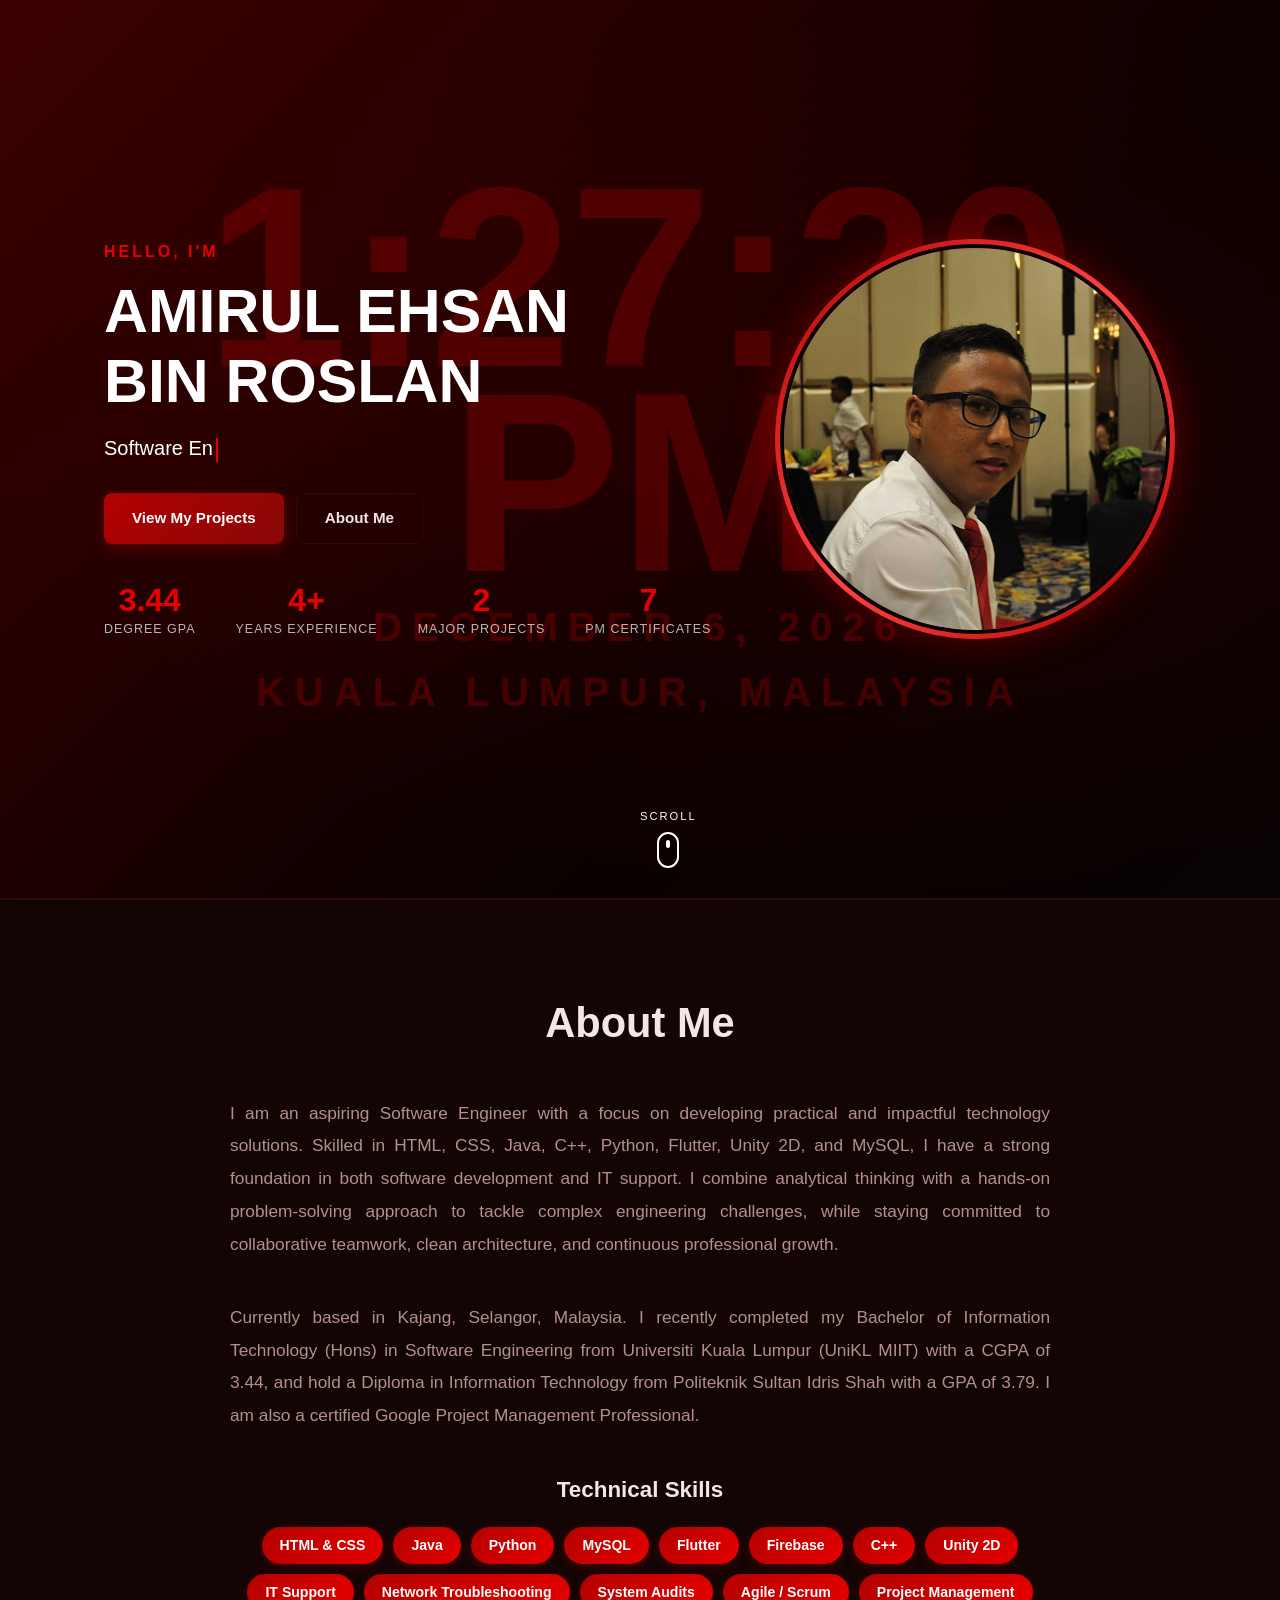
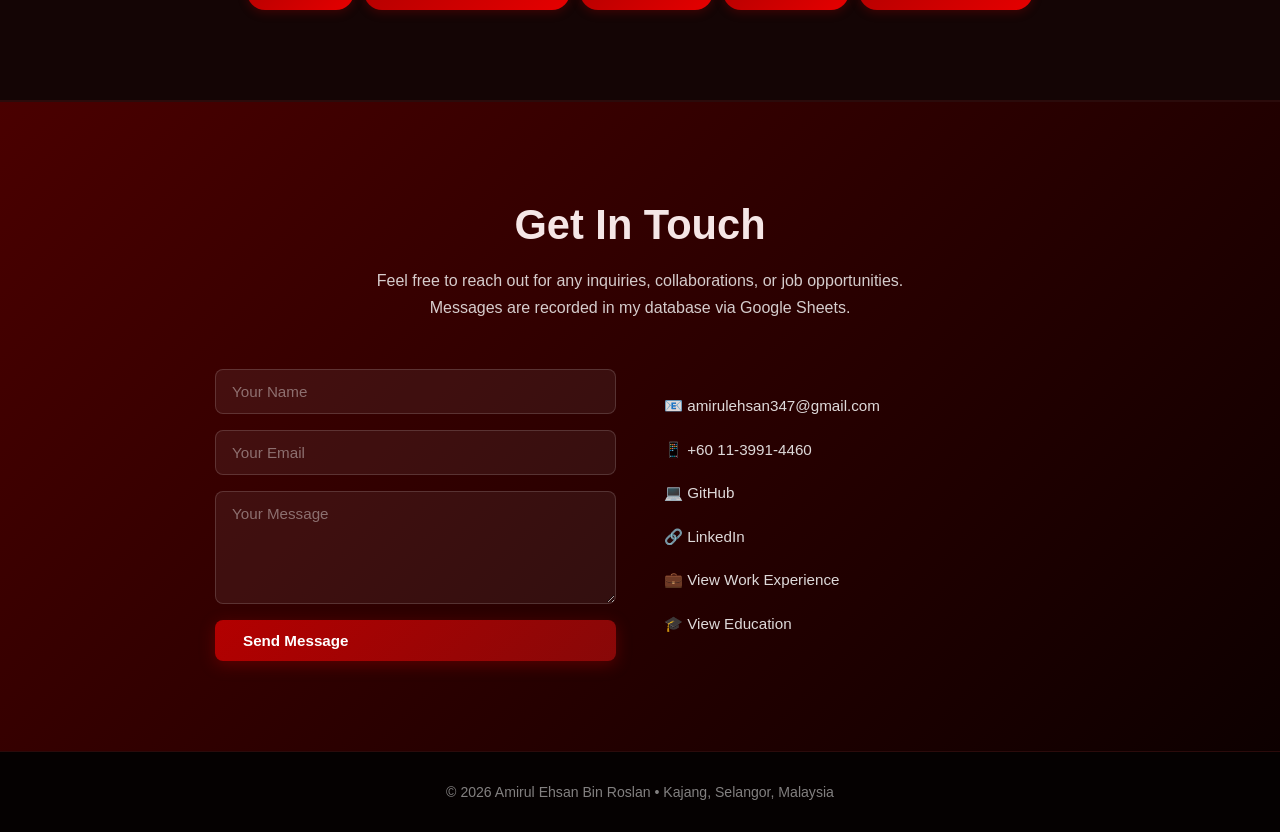
==== commit 0bd7bb20: "Add files via upload" ====
--- a/index.html
+++ b/index.html
@@ -18,11 +18,16 @@
 
         <!-- ── Hero ─────────────────────────────────────────────── -->
         <section id="home" class="hero">
+            <!-- Background Image -->
+            <div class="hero-background"></div>
+
+            <!-- Time/Date/Location Overlay -->
             <div class="hero-bg-datetime">
                 <div id="bg-time" class="bg-time"></div>
                 <div id="bg-date" class="bg-date"></div>
                 <div id="bg-location" class="bg-location">KUALA LUMPUR, MALAYSIA</div>
             </div>
+
             <div class="container">
                 <div class="hero-layout">
                     <div class="hero-text">
@@ -137,10 +142,11 @@
                         <a href="tel:+60113991-4460" class="social-link">
                             📱 +60 11-3991-4460
                         </a>
-                        <a href="https://github.com" target="_blank" rel="noopener" class="social-link">
+                        <a href="https://github.com/Killing4fun" target="_blank" rel="noopener" class="social-link">
                             💻 GitHub
                         </a>
-                        <a href="https://linkedin.com" target="_blank" rel="noopener" class="social-link">
+                        <a href="https://www.linkedin.com/in/amirul-ehsan-roslan/" target="_blank" rel="noopener"
+                            class="social-link">
                             🔗 LinkedIn
                         </a>
                         <a href="work.html" class="social-link">
--- a/css/style.css
+++ b/css/style.css
@@ -1856,7 +1856,7 @@
     position: fixed;
     top: 0;
     bottom: 0;
-    width: 150px;
+    width: 95px;
     display: flex;
     align-items: center;
     justify-content: center;
@@ -1867,7 +1867,7 @@
 }
 
 .side-visualizer.active {
-    opacity: 1;
+    opacity: 0.5;
 }
 
 .side-visualizer-left {
@@ -2159,7 +2159,7 @@
     font-family: var(--font);
     pointer-events: none;
     z-index: 0;
-    opacity: 0.09;
+    opacity: 0.3;
     display: flex;
     flex-direction: column;
     justify-content: center;
@@ -2393,4 +2393,51 @@
 
 :root.light-mode .timeline-item::after {
     background: var(--bg-primary);
+}
+
+/* ── Hero Background Image ─────────────────────────────────── */
+.hero {
+    /* Keep your existing styles */
+    position: relative;
+    overflow: hidden;
+}
+
+/* Add background image with overlay */
+.hero-background {
+    position: absolute;
+    top: 0;
+    left: 0;
+    width: 100%;
+    height: 100%;
+    z-index: 0;
+    background-image: url('../images/hero-bg.png');
+    /* Change to your image path */
+    background-size: cover;
+    background-position: center;
+    background-repeat: no-repeat;
+    opacity: 0.3;
+    /* Adjust opacity for readability */
+    transform: translateY(0);
+    transition: transform 0.1s ease-out;
+}
+
+/* Dark overlay for better text visibility */
+.hero-background::after {
+    content: '';
+    position: absolute;
+    top: 0;
+    left: 0;
+    width: 100%;
+    height: 100%;
+    background: linear-gradient(135deg,
+            rgba(8, 2, 2, 0.7) 0%,
+            rgba(8, 2, 2, 0.3) 50%,
+            rgba(8, 2, 2, 0.7) 100%);
+    z-index: 1;
+}
+
+
+/* Light mode adjustments */
+:root.light-mode .hero-background::after {
+    background: rgba(255, 255, 255, 0.3);
 }
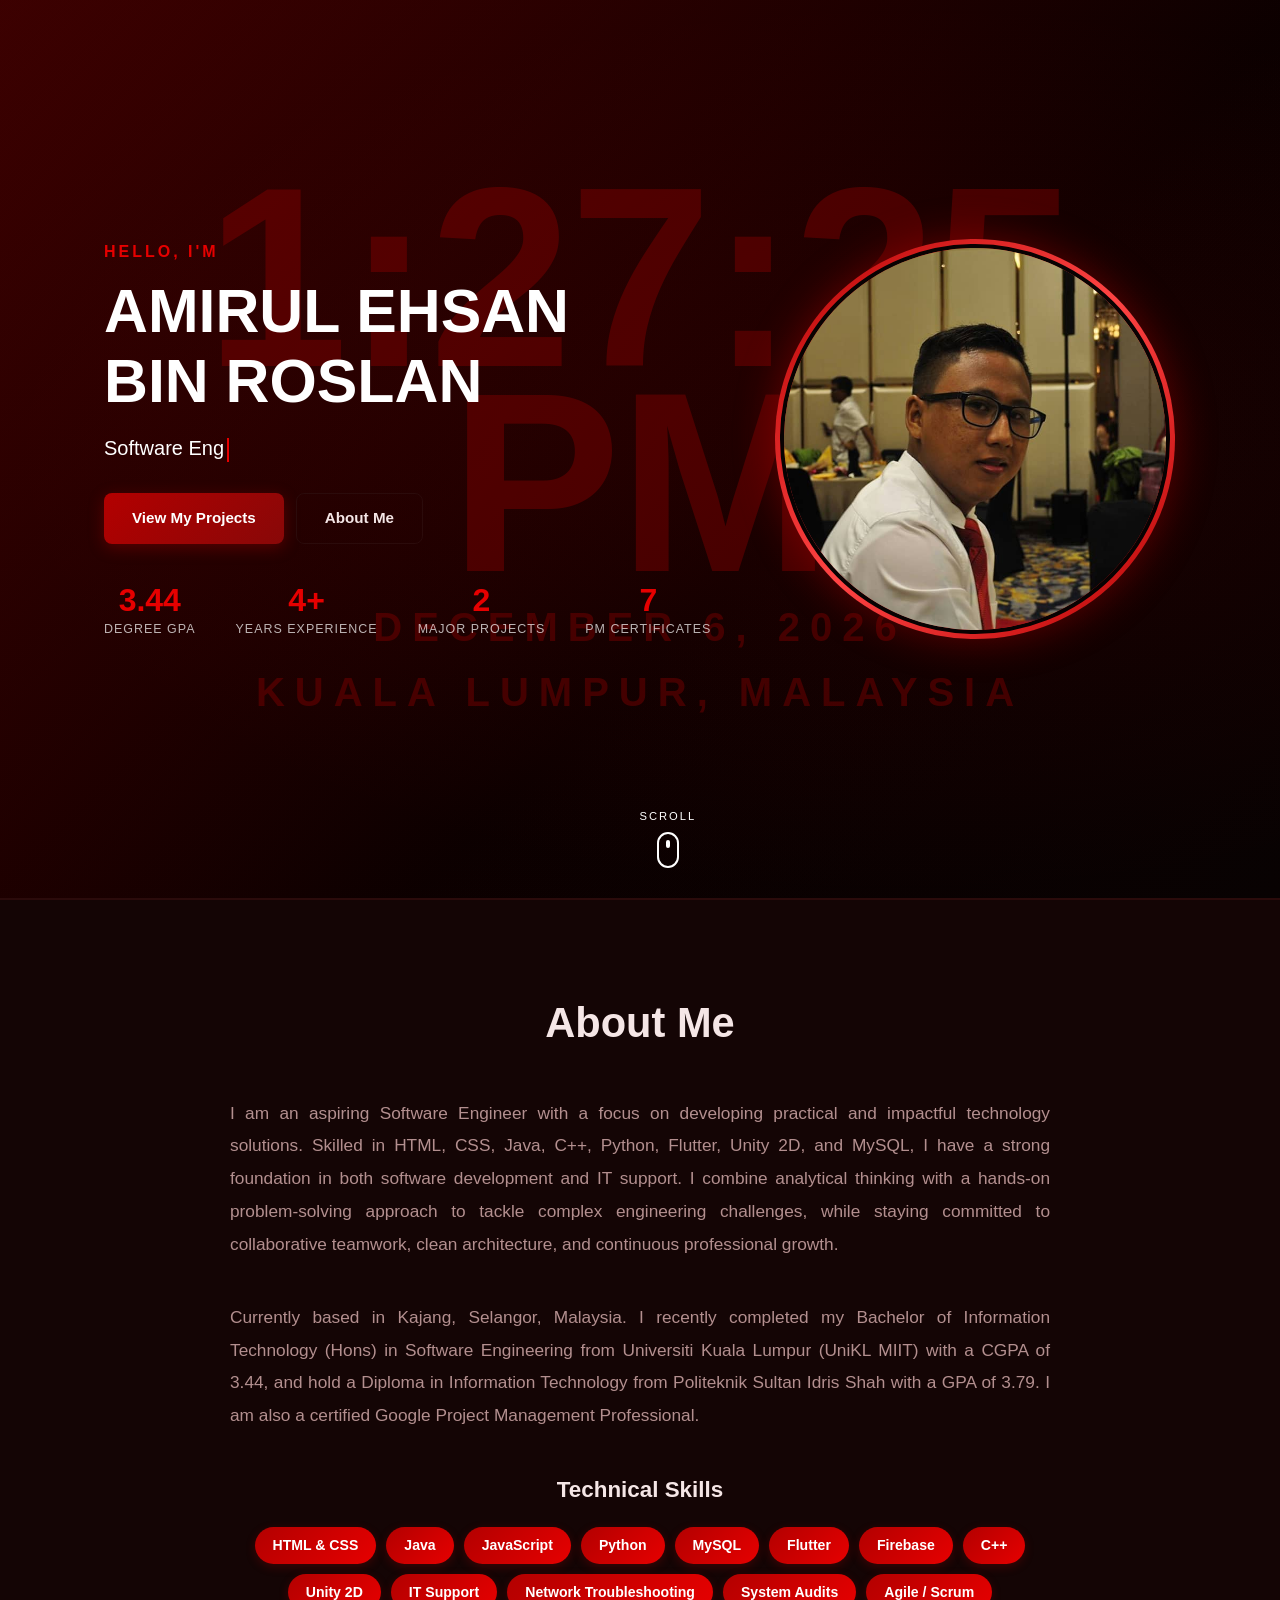
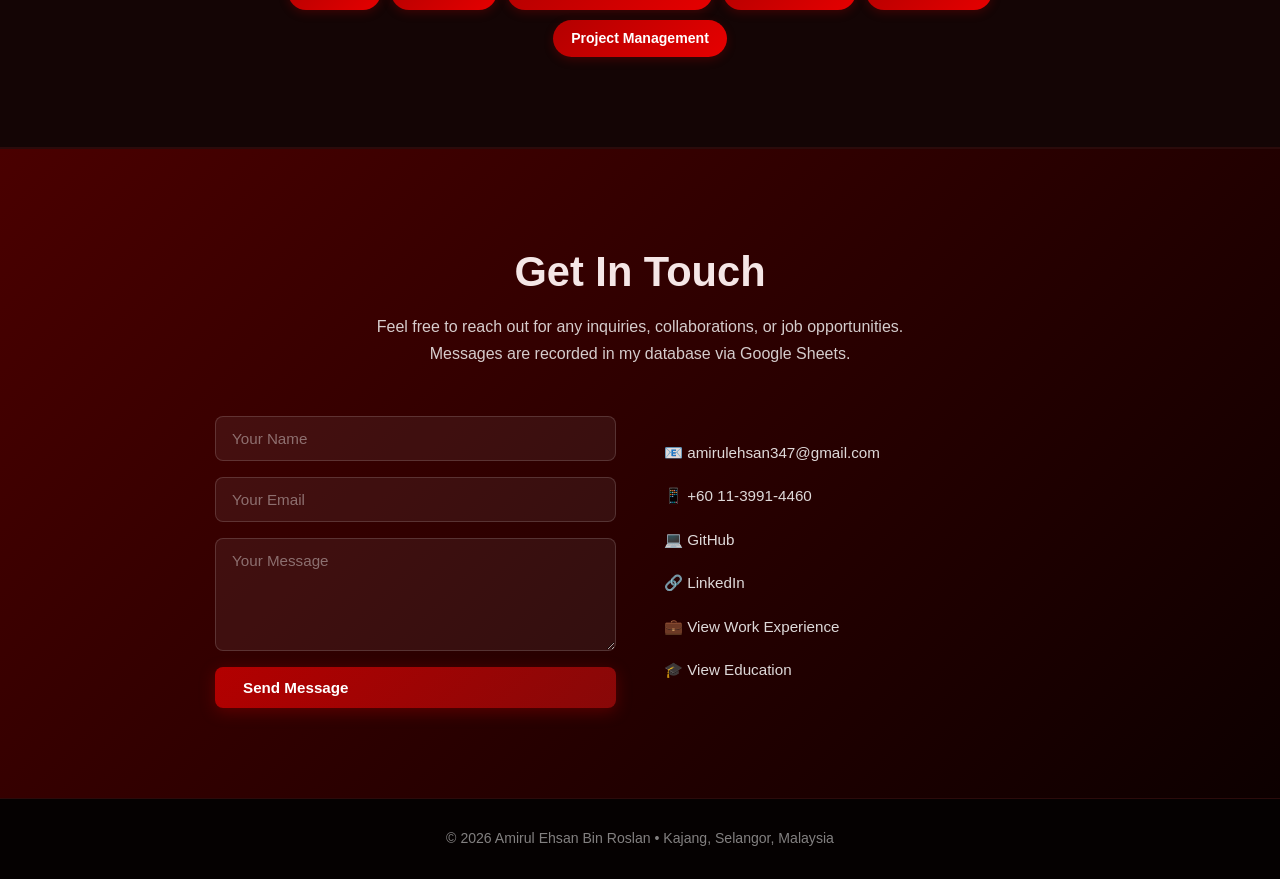
==== commit 5a7f1962: "Update index.html" ====
--- a/index.html
+++ b/index.html
@@ -103,6 +103,7 @@
                         <div class="skills-grid">
                             <span class="skill-tag">HTML &amp; CSS</span>
                             <span class="skill-tag">Java</span>
+                            <span class="skill-tag">JavaScript</span>
                             <span class="skill-tag">Python</span>
                             <span class="skill-tag">MySQL</span>
                             <span class="skill-tag">Flutter</span>
@@ -178,4 +179,4 @@
     <script src="js/script.js"></script>
 </body>
 
-</html>+</html>
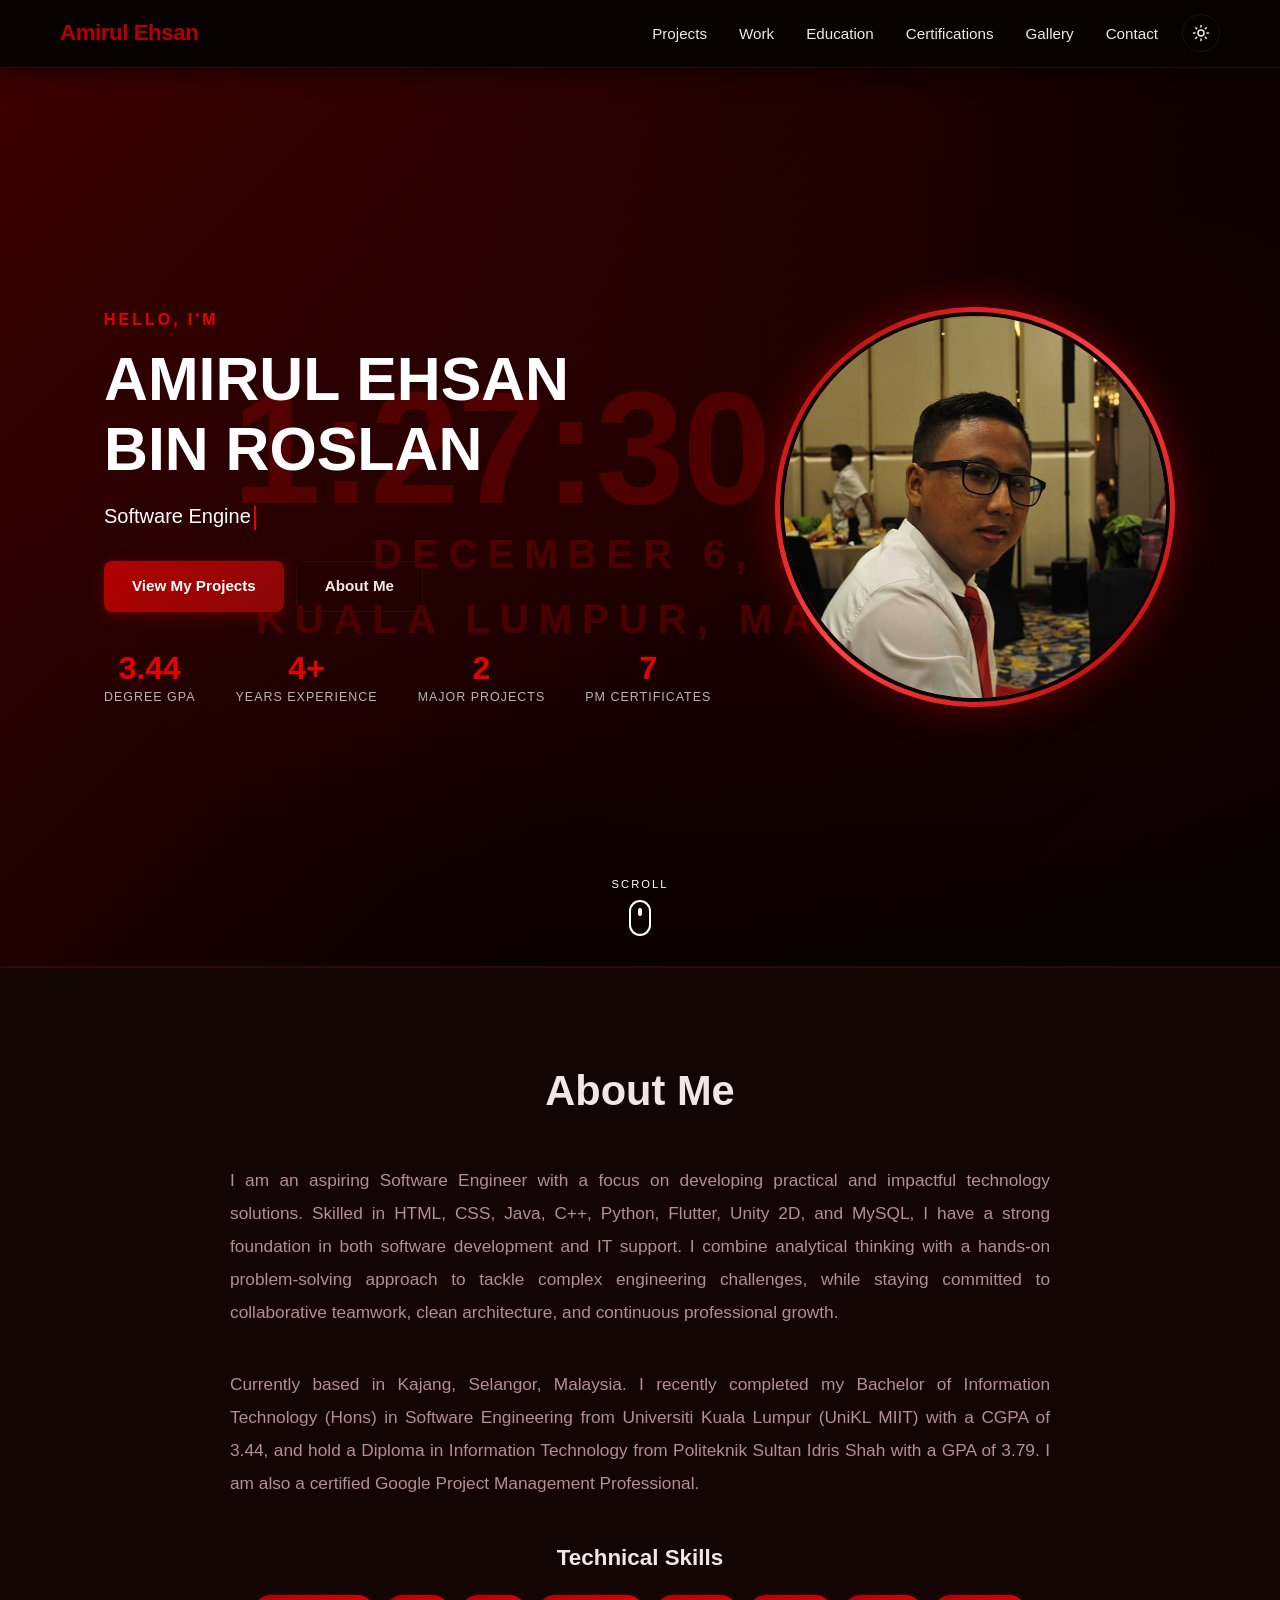
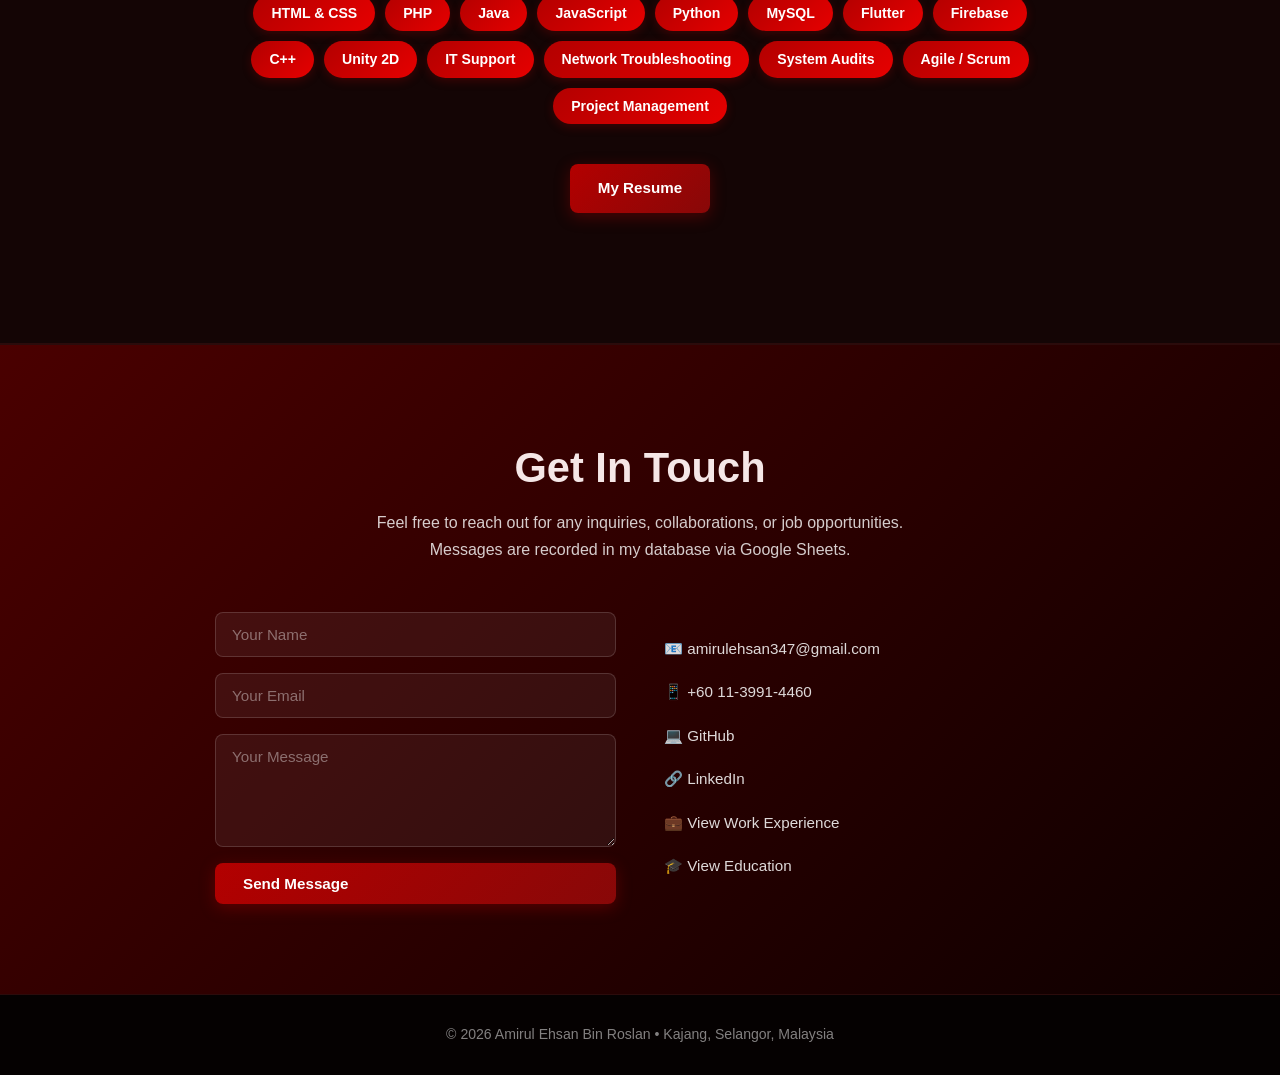
==== commit 96904d47: "Update index.html" ====
--- a/index.html
+++ b/index.html
@@ -7,6 +7,7 @@
     <meta name="description"
         content="Amirul Ehsan Bin Roslan – Software Engineer portfolio. IT specialist, Flutter developer, and project manager based in Kajang, Malaysia.">
     <title>Amirul Ehsan | Software Engineer Portfolio</title>
+    <link rel="icon" type="image/png" href="images/logo.png">
     <link rel="stylesheet" href="css/style.css">
 </head>
 
@@ -102,6 +103,7 @@
                         <h3>Technical Skills</h3>
                         <div class="skills-grid">
                             <span class="skill-tag">HTML &amp; CSS</span>
+                            <span class="skill-tag">PHP</span>
                             <span class="skill-tag">Java</span>
                             <span class="skill-tag">JavaScript</span>
                             <span class="skill-tag">Python</span>
@@ -115,6 +117,11 @@
                             <span class="skill-tag">System Audits</span>
                             <span class="skill-tag">Agile / Scrum</span>
                             <span class="skill-tag">Project Management</span>
+                        </div>
+                    </div>
+                    <div class="skills fade-in" style="transition-delay:0.2s;">
+                        <div class="hero-buttons" style="justify-content: center; display: flex; margin-top: 10px;">
+                            <a href="pdf/Amirul_Ehsan_Resume.pdf" class="btn btn-primary" target="_blank">My Resume</a>
                         </div>
                     </div>
                 </div>
@@ -143,7 +150,7 @@
                         <a href="tel:+60113991-4460" class="social-link">
                             📱 +60 11-3991-4460
                         </a>
-                        <a href="https://github.com/Killing4fun" target="_blank" rel="noopener" class="social-link">
+                        <a href="https://github.com/Echan347" target="_blank" rel="noopener" class="social-link">
                             💻 GitHub
                         </a>
                         <a href="https://www.linkedin.com/in/amirul-ehsan-roslan/" target="_blank" rel="noopener"
--- a/css/style.css
+++ b/css/style.css
@@ -121,7 +121,7 @@
     display: flex;
     justify-content: space-between;
     align-items: center;
-    padding: 0.9rem 0;
+    padding: 0.9rem 20px;
 }
 
 .logo {
@@ -469,8 +469,10 @@
 .scroll-indicator {
     position: absolute;
     bottom: 30px;
-    left: 50%;
-    transform: translateX(-50%);
+    left: 0;
+    right: 0;
+    margin: 0 auto;
+    width: max-content;
     display: flex;
     flex-direction: column;
     align-items: center;
@@ -692,6 +694,84 @@
     color: var(--accent-hover);
 }
 
+/* ── Tools & Technologies Section ────────────────────────────── */
+.tools-section {
+    padding: 90px 0;
+    background-color: var(--bg-secondary);
+    border-top: 1px solid var(--border);
+    position: relative;
+    z-index: 10;
+}
+
+.tools-section h2 {
+    font-size: clamp(1.8rem, 4vw, 2.6rem);
+    margin-bottom: 2.5rem;
+    text-align: center;
+    color: var(--text-primary);
+    font-weight: 800;
+}
+
+.tools-grid {
+    display: grid;
+    grid-template-columns: repeat(auto-fill, minmax(200px, 1fr));
+    gap: 1.2rem;
+    margin-top: 1.5rem;
+}
+
+.tool-card {
+    display: flex;
+    align-items: center;
+    gap: 14px;
+    padding: 12px 18px;
+    background: var(--bg-card);
+    border: 1px solid var(--border);
+    border-radius: var(--radius);
+    transition: transform var(--transition), box-shadow var(--transition), border-color var(--transition);
+    animation: fadeInUp 0.5s ease both;
+}
+
+.tool-card:hover {
+    transform: translateY(-3px);
+    border-color: var(--accent);
+    box-shadow: 0 8px 20px rgba(var(--accent-rgb), 0.25);
+}
+
+.tool-icon-wrapper {
+    width: 32px;
+    height: 32px;
+    display: flex;
+    align-items: center;
+    justify-content: center;
+    flex-shrink: 0;
+}
+
+.tool-icon-wrapper img,
+.tool-icon-wrapper svg {
+    width: 100%;
+    height: 100%;
+    object-fit: contain;
+}
+
+.tool-name {
+    font-size: 0.95rem;
+    font-weight: 600;
+    color: var(--text-primary);
+}
+
+/* Invert dark-colored brand SVGs in dark mode for high visibility */
+.tool-card img[src*="github"],
+.tool-card img[src*="linux"],
+.tool-card img[src*="blackbox"] {
+    filter: invert(1) brightness(2.5);
+}
+
+/* Revert inversion in light mode */
+:root.light-mode .tool-card img[src*="github"],
+:root.light-mode .tool-card img[src*="linux"],
+:root.light-mode .tool-card img[src*="blackbox"] {
+    filter: none;
+}
+
 /* ── Contact Section ─────────────────────────────────────────── */
 .contact {
     padding: 90px 0;
@@ -725,6 +805,7 @@
 }
 
 .contact-form {
+    position: relative;
     display: flex;
     flex-direction: column;
     gap: 1rem;
@@ -794,25 +875,51 @@
 }
 
 .form-alert {
-    padding: 14px 18px;
     border-radius: 8px;
-    margin-bottom: 20px;
     font-weight: 500;
     display: none;
-    animation: fadeInUp 0.4s ease;
     line-height: 1.5;
 }
 
 .form-alert.success {
-    background: #1b4d24;
+    position: absolute;
+    inset: 0;
+    background: rgba(27, 77, 36, 0.95);
     color: #d1e7dd;
-    border: 1px solid #14401c;
+    border: 1.5px solid #14401c;
+    z-index: 10;
+    display: flex;
+    align-items: center;
+    justify-content: center;
+    text-align: center;
+    font-size: 1.1rem;
+    font-weight: 600;
+    padding: 24px;
+    backdrop-filter: blur(8px);
+    -webkit-backdrop-filter: blur(8px);
+    animation: fadeInOverlay 0.3s ease;
 }
 
 .form-alert.error {
     background: #58151c;
     color: #f8d7da;
     border: 1px solid #410f13;
+    padding: 14px 18px;
+    margin-top: 15px;
+    display: block;
+    animation: fadeInUp 0.4s ease;
+}
+
+@keyframes fadeInOverlay {
+    from {
+        opacity: 0;
+        transform: scale(0.96);
+    }
+
+    to {
+        opacity: 1;
+        transform: scale(1);
+    }
 }
 
 /* ── Footer ──────────────────────────────────────────────────── */
@@ -1090,8 +1197,8 @@
     transition: transform var(--transition), box-shadow var(--transition), border-color var(--transition);
     display: inline-block;
     width: 100%;
+    margin-bottom: 1.5rem;
     break-inside: avoid;
-    margin-bottom: 1.5rem;
 }
 
 .gallery-card:hover {
@@ -1159,6 +1266,30 @@
     color: white;
 }
 
+/* Stacked-pages badge for grouped (multi-image) gallery cards */
+.gallery-group-badge {
+    position: absolute;
+    top: 12px;
+    left: 12px;
+    display: flex;
+    align-items: center;
+    gap: 5px;
+    background: rgba(0, 0, 0, 0.65);
+    color: #fff;
+    padding: 4px 10px;
+    border-radius: 14px;
+    font-size: 0.78rem;
+    font-weight: 700;
+    z-index: 2;
+    backdrop-filter: blur(4px);
+    -webkit-backdrop-filter: blur(4px);
+}
+
+.gallery-group-badge svg {
+    width: 13px;
+    height: 13px;
+}
+
 /* ── Lightbox ─────────────────────────────────────────────────── */
 .lightbox-modal {
     display: none;
@@ -1195,11 +1326,39 @@
     box-shadow: 0 0 50px rgba(var(--accent-rgb), 0.25);
 }
 
+.youtube-container {
+    display: none;
+    width: min(90vw, 960px);
+    aspect-ratio: 16 / 9;
+    border-radius: 10px;
+    overflow: hidden;
+    box-shadow: 0 0 50px rgba(var(--accent-rgb), 0.25);
+    background: #000;
+}
+
+.youtube-container iframe {
+    width: 100%;
+    height: 100%;
+    border: none;
+    display: block;
+}
+
 .lightbox-title {
     color: rgba(255, 255, 255, 0.85);
     font-size: 1rem;
     font-weight: 600;
     text-align: center;
+}
+
+.lightbox-counter {
+    display: none;
+    background: rgba(179, 0, 0, 0.85);
+    color: #fff;
+    font-size: 0.85rem;
+    font-weight: 700;
+    padding: 4px 16px;
+    border-radius: 20px;
+    letter-spacing: 0.5px;
 }
 
 .lightbox-close {
@@ -1950,6 +2109,43 @@
     object-fit: cover;
 }
 
+/* ── Timeline Mobile/Tablet Mode Center Layout ────────────────── */
+@media (max-width: 1024px) {
+    .timeline::before {
+        left: 50% !important;
+        transform: translateX(-50%) !important;
+    }
+
+    .timeline-item {
+        width: 100% !important;
+        left: 0 !important;
+        padding-left: 20px !important;
+        padding-right: 20px !important;
+        padding-top: 30px !important;
+        padding-bottom: 10px !important;
+        text-align: left !important;
+    }
+
+    .timeline-item::after {
+        left: 50% !important;
+        right: auto !important;
+        transform: translateX(-50%) !important;
+        top: 8px !important;
+        bottom: auto !important;
+    }
+
+    .bg-time {
+
+        font-size: clamp(3rem, 14vw, 8rem) !important;
+    }
+
+    .bg-date,
+    .bg-location {
+        font-size: clamp(0.75rem, 2.5vw, 1.25rem) !important;
+        letter-spacing: 4px !important;
+    }
+}
+
 /* ── Mobile Burger Menu ──────────────────────────────────────── */
 @media (max-width: 768px) {
     .burger-menu {
@@ -2019,48 +2215,7 @@
         gap: 2rem;
     }
 
-    .timeline-now {
-        text-align: left;
-        margin-left: 24px;
-        transform: translateX(-8px);
-        margin-bottom: 1.2rem;
-    }
-
-    .now-label {
-        display: inline-block;
-        margin-left: 10px;
-        margin-top: 0;
-        vertical-align: middle;
-    }
-
-    .now-dot {
-        display: inline-block;
-        vertical-align: middle;
-    }
-
-    .timeline::before {
-        left: 24px;
-        top: -16px;
-    }
-
-    .timeline::after {
-        left: 24px;
-        top: -10px;
-        transform: translateX(-50%);
-    }
-
-    .timeline-item {
-        width: 100%;
-        left: 0 !important;
-        padding-left: 60px !important;
-        padding-right: 0 !important;
-        text-align: left !important;
-    }
-
-    .timeline-item::after {
-        left: 16px !important;
-        right: auto !important;
-    }
+
 
     .projects-grid {
         grid-template-columns: 1fr;
@@ -2069,7 +2224,10 @@
     .gallery-grid {
         column-count: 2;
         column-gap: 1rem;
-        display: block;
+    }
+
+    .gallery-card {
+        margin-bottom: 1rem;
     }
 
     .certifications-grid {
@@ -2140,7 +2298,7 @@
     }
 
     .gallery-grid {
-        column-count: 2;
+        column-count: 3;
     }
 }
 
@@ -2168,7 +2326,7 @@
 }
 
 .bg-time {
-    font-size: clamp(10rem, 20vw, 20rem);
+    font-size: clamp(10rem, 10vw, 20rem);
     font-weight: 900;
     line-height: 0.8;
     letter-spacing: -2px;
@@ -2194,14 +2352,17 @@
 .gallery-video-preview {
     position: relative;
     width: 100%;
+    aspect-ratio: 16 / 9;
     overflow: hidden;
     display: block;
     background: #000;
 }
 
-.gallery-video-preview video {
+.gallery-video-preview video,
+.gallery-video-preview img {
     width: 100%;
-    height: auto;
+    height: 100%;
+    object-fit: cover;
     display: block;
     transition: transform 0.4s ease;
 }
